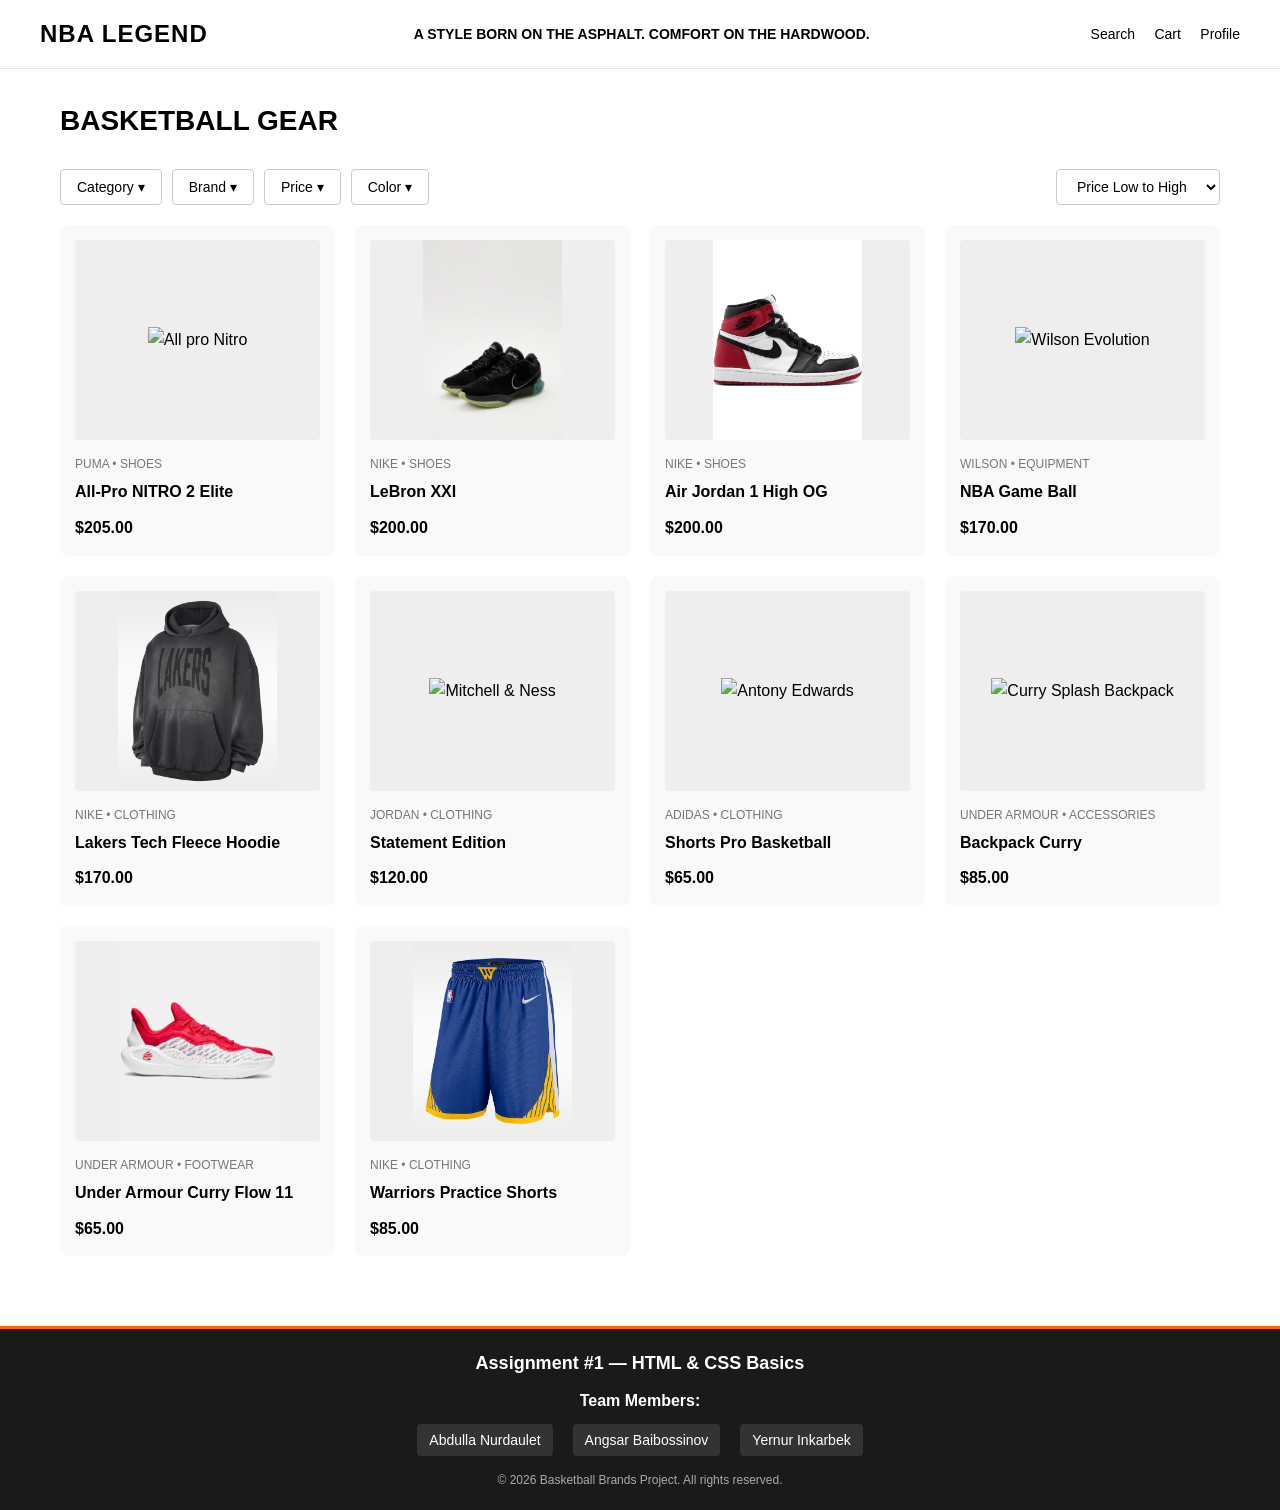
==== BrandPrice.html @ 6a7374a7 "last commit" ====
<!DOCTYPE html>
<html lang="ru">
<head>
    <meta charset="UTF-8">
    <meta name="viewport" content="width=device-width, initial-scale=1.0">
    <title>Brand and Price Information</title>
    <link rel="stylesheet" href="file.css">
</head>
<body>
    <header>
        <div class="logo">NBA Legend</div>
        <nav>
            <a>A style born on the asphalt. Comfort on the hardwood.</a>
        </nav>
        <div class="header-icons">
            <span>Search</span>
            <span>Cart</span>
            <span>Profile</span>
        </div>
    </header>

    <div class="container">
        <h1 class="page-title">Basketball Gear</h1>
        <div class="filters">
            <button class="filter-btn">Category ▾</button>
            <button class="filter-btn">Brand ▾</button>
            <button class="filter-btn">Price ▾</button>
            <button class="filter-btn">Color ▾</button>
            
            <select class="filter-btn sort-box">
                <option>Price Low to High</option>
                <option>Price High to Low</option>
            </select>
        </div>
        <div class="products-grid">
            <div class="product-card">
                <div class="product-image">
                    <img src="imageBrands\Shoes\all pro nitro.png" alt="All pro Nitro">
                </div>
                <div>
                    <div class="product-category">Puma • Shoes</div>
                    <div class="product-title">All-Pro NITRO 2 Elite</div>
                </div>
                <div class="product-price">$205.00</div>
            </div>
            <div class="product-card">
                <div class="product-image">
                    <img src="imageBrands\Shoes\Lebronxxi.png" alt="Nike LeBron XXI">
                </div>
                <div>
                    <div class="product-category">Nike • Shoes</div>
                    <div class="product-title">LeBron XXI</div>
                </div>
                <div class="product-price">$200.00</div>
            </div>
            <div class="product-card">
                <div class="product-image">
                    <img src="imageBrands\Shoes\AirJordan.png" alt="Air Jordan 1 High">
                </div>
                <div>
                    <div class="product-category">Nike • Shoes</div>
                    <div class="product-title">Air Jordan 1 High OG</div>
                </div>
                <div class="product-price">$200.00</div>
            </div>
            <div class="product-card">
                <div class="product-image">
                    <img src="imageBrands\Balls\WilsonEvolution.png" alt="Wilson Evolution">
                </div>
                <div>
                    <div class="product-category">Wilson • Equipment</div>
                    <div class="product-title">NBA Game Ball</div>
                </div>
                <div class="product-price">$170.00</div>
            </div>

            <div class="product-card">
                <div class="product-image">
                    <img src="imageBrands\Clothing\LakersHoodie.png" alt="Lakers Tech Fleece Hoodie">
                </div>
                <div>
                    <div class="product-category">Nike • Clothing</div>
                    <div class="product-title">Lakers Tech Fleece Hoodie</div>
                </div>
                <div class="product-price">$170.00</div>
            </div>
            <div class="product-card">
                <div class="product-image">
                    <img src="imageBrands\Clothing\MitchellNess.png" alt="Mitchell & Ness">
                </div>
                <div>
                    <div class="product-category">Jordan • Clothing</div>
                    <div class="product-title">Statement Edition</div>
                </div>
                <div class="product-price">$120.00</div>
            </div>
            <div class="product-card">
                <div class="product-image">
                    <img src="imageBrands\Clothing\AntonyEdwards.png" alt="Antony Edwards">
                </div>
                <div>
                    <div class="product-category">Adidas • Clothing</div>
                    <div class="product-title">Shorts Pro Basketball</div>
                </div>
                <div class="product-price">$65.00</div>
            </div>
            <div class="product-card">
                <div class="product-image">
                    <img src="imageBrands\Rockets\currySplashBackpack.png" alt="Curry Splash Backpack">
                </div>
                <div>
                    <div class="product-category">Under Armour • Accessories</div>
                    <div class="product-title">Backpack Curry</div>
                </div>
                <div class="product-price">$85.00</div>
            </div>
            <div class="product-card">
                <div class="product-image">
                    <img src="imageBrands\Shoes\Curry11Team.png" alt="Under Armour Curry Flow 11">
                </div>
                <div>
                    <div class="product-category">Under Armour • Footwear</div>
                    <div class="product-title">Under Armour Curry Flow 11</div>
                </div>
                <div class="product-price">$65.00</div>
            </div>
            <div class="product-card">
                <div class="product-image">
                    <img src="imageBrands\Clothing\WarriorsShorts.png" alt="Warriors Practice Shorts">
                </div>
                <div>
                    <div class="product-category">Nike • Clothing</div>
                    <div class="product-title">Warriors Practice Shorts</div>
                </div>
                <div class="product-price">$85.00</div>
            </div>

        </div>
    </div>
    <footer class="site-footer">
        <div class="footer-container">
            <p class="footer-title">Assignment #1 — HTML & CSS Basics</p>
      
            <div class="team-members">
                <p><strong>Team Members:</strong></p>
                <ul>
                    <li>Abdulla Nurdaulet</li>
                    <li>Angsar Baibossinov</li>
                    <li>Yernur Inkarbek</li>
                </ul>
            </div>

            <p class="copyright">&copy; 2026 Basketball Brands Project. All rights reserved.</p>
        </div>
    </footer>
</body>
</body>
</html>
---- file.css ----
* {
    box-sizing: border-box;
    margin: 0;
    padding: 0;
    font-family: Arial, sans-serif;
}
body {
    background-color: #ffffff;
    color: #000000;
    line-height: 1.6;
}
header {
    border-bottom: 1px solid #e5e5e5;
    padding: 15px 40px;
    display: flex;
    justify-content: space-between;
    align-items: center;
}
.logo {
    font-size: 24px;
    font-weight: bold;
    text-transform: uppercase;
    letter-spacing: 1px;
}


nav a {
    margin: 0 15px;
    text-decoration: none;
    color: #000;
    font-size: 14px;
    font-weight: bold;
    text-transform: uppercase;
}

.header-btn {
    background-color: #000;
    color: #fff;
    padding: 10px 18px;
    text-decoration: none;
    font-size: 13px;
    font-weight: bold;
    border-radius: 4px;
    text-transform: uppercase;
}
.header-btn:hover {
    background-color: #333;
}

.header-icons span {
    margin-left: 15px;
    cursor: pointer;
    font-size: 14px;
}

.container {
    max-width: 1200px;
    margin: 0 auto;
    padding: 30px 20px; /*just 20px*/
}

.hero {
    background: #f4f4f4;
    padding: 40px;
    border-radius: 8px;
    text-align: center;
    margin-bottom: 40px;
}
.hero h1 {
    font-size: 32px;
    text-transform: uppercase;
    margin-bottom: 15px;
}
.hero p {
    font-size: 16px;
    color: #555;
    max-width: 800px;
    margin: 0 auto 20px auto;
}

.page-title {
    font-size: 28px;
    font-weight: bold;
    text-transform: uppercase;
    margin-bottom: 25px;
}
.filters {
    display: flex;
    gap: 10px;
    margin-bottom: 20px;
    flex-wrap: wrap;
}
.filter-btn {
    padding: 8px 16px;
    border: 1px solid #ccc;
    background: white;
    cursor: pointer;
    font-size: 14px;
    border-radius: 4px;
}
.filter-btn:hover {
    border-color: #000;
}
.sort-box {
    margin-left: auto;
}
.products-grid {
    display: grid;
    grid-template-columns: repeat(4, 1fr);
    gap: 20px;
    margin-top: 20px;
}
.product-card {
    background: #f9f9f9;
    padding: 15px;
    border-radius: 8px;
    display: flex;
    flex-direction: column;
    justify-content: space-between;
}
.product-image {
    width: 100%;
    height: 200px;
    background-color: #eee;
    display: flex;
    align-items: center;
    justify-content: center;
    margin-bottom: 15px;
    border-radius: 4px;
    overflow: hidden;
}

.product-image img {
    max-width: 100%;
    max-height: 100%;
    object-fit: cover;
}
.product-category {
    font-size: 12px;
    color: #777;
    text-transform: uppercase;
    margin-bottom: 5px;
}
.product-title {
    font-size: 16px;
    font-weight: bold;
    margin-bottom: 10px;
}
.product-price {
    font-size: 16px;
    font-weight: bold;
    color: #000;
}

.team-card {
    border: 1px solid #e5e5e5;
    border-radius: 8px;
    padding: 30px;
    margin-bottom: 40px;
    background-color: #fff;
}
.team-header {
    border-bottom: 2px solid #000;
    padding-bottom: 10px;
    margin-bottom: 20px;
    display: flex;
    justify-content: space-between;
    align-items: flex-end;
}
.team-title {
    font-size: 26px;
    text-transform: uppercase;
}
.team-meta {
    font-size: 14px;
    color: #666;
    font-weight: bold;
}

.team-history {
    margin-bottom: 25px;
    color: #333;
}
.gear-title {
    font-size: 20px;
    text-transform: uppercase;
    margin-bottom: 15px;
    border-left: 4px solid #000;
    padding-left: 10px;
}
.gear-grid {
    display: grid;
    grid-template-columns: repeat(2, 1fr);
    gap: 20px;
}
.gear-item {
    background-color: #f9f9f9;
    border-radius: 6px;
    padding: 20px;
    display: flex;
    gap: 20px;
}

.gear-image {
    width: 160px;
    height: 160px;
    background-color: #eee;
    display: flex;
    align-items: center;
    justify-content: center;
    border-radius: 4px;
    flex-shrink: 0;
    overflow: hidden;
}

.gear-image img {
    max-width: 100%;
    max-height: 100%;
    object-fit: contain;
}

.gear-details h4 {
    font-size: 16px;
    margin-bottom: 8px;
    text-transform: uppercase;
}

.gear-details p {
    font-size: 13px;
    color: #555;
    margin-bottom: 6px;
}

.gear-details span {
    font-weight: bold;
    color: #111;
}

.shop-cta {
    text-align: center;
    padding: 50px 20px;
    background: #111;
    color: #fff;
    border-radius: 8px;
    margin-top: 50px;
}

.shop-cta h2 {
    font-size: 28px;
    margin-bottom: 15px;
    text-transform: uppercase;
}

.shop-cta p {
    font-size: 16px;
    color: #ccc;
    margin-bottom: 25px;
}

.cta-button {
    display: inline-block;
    background-color: #fff;
    color: #000;
    padding: 14px 30px;
    text-decoration: none;
    font-weight: bold;
    text-transform: uppercase;
    border-radius: 4px;
    transition: 0.2s;
}

.cta-button:hover {
    background-color: #ddd;
}

.site-footer {
  background-color: #1a1a1a;
  color: #ffffff;
  padding: 20px 0;
  margin-top: 40px;
  text-align: center;
  font-family: Arial, sans-serif;
  border-top: 3px solid #ff6600;
}

.footer-container {
  max-width: 1200px;
  margin: 0 auto;
  padding: 0 15px;
}

.footer-title {
  font-size: 18px;
  font-weight: bold;
  margin-bottom: 10px;
}

.team-members ul {
  list-style-type: none;
  padding: 0;
  margin: 10px 0;
  display: flex;
  justify-content: center;
  gap: 20px;
}

.team-members li {
  background-color: #333333;
  padding: 5px 12px;
  border-radius: 4px;
  font-size: 14px;
}

.copyright {
  font-size: 12px;
  color: #aaaaaa;
  margin-top: 15px;
}
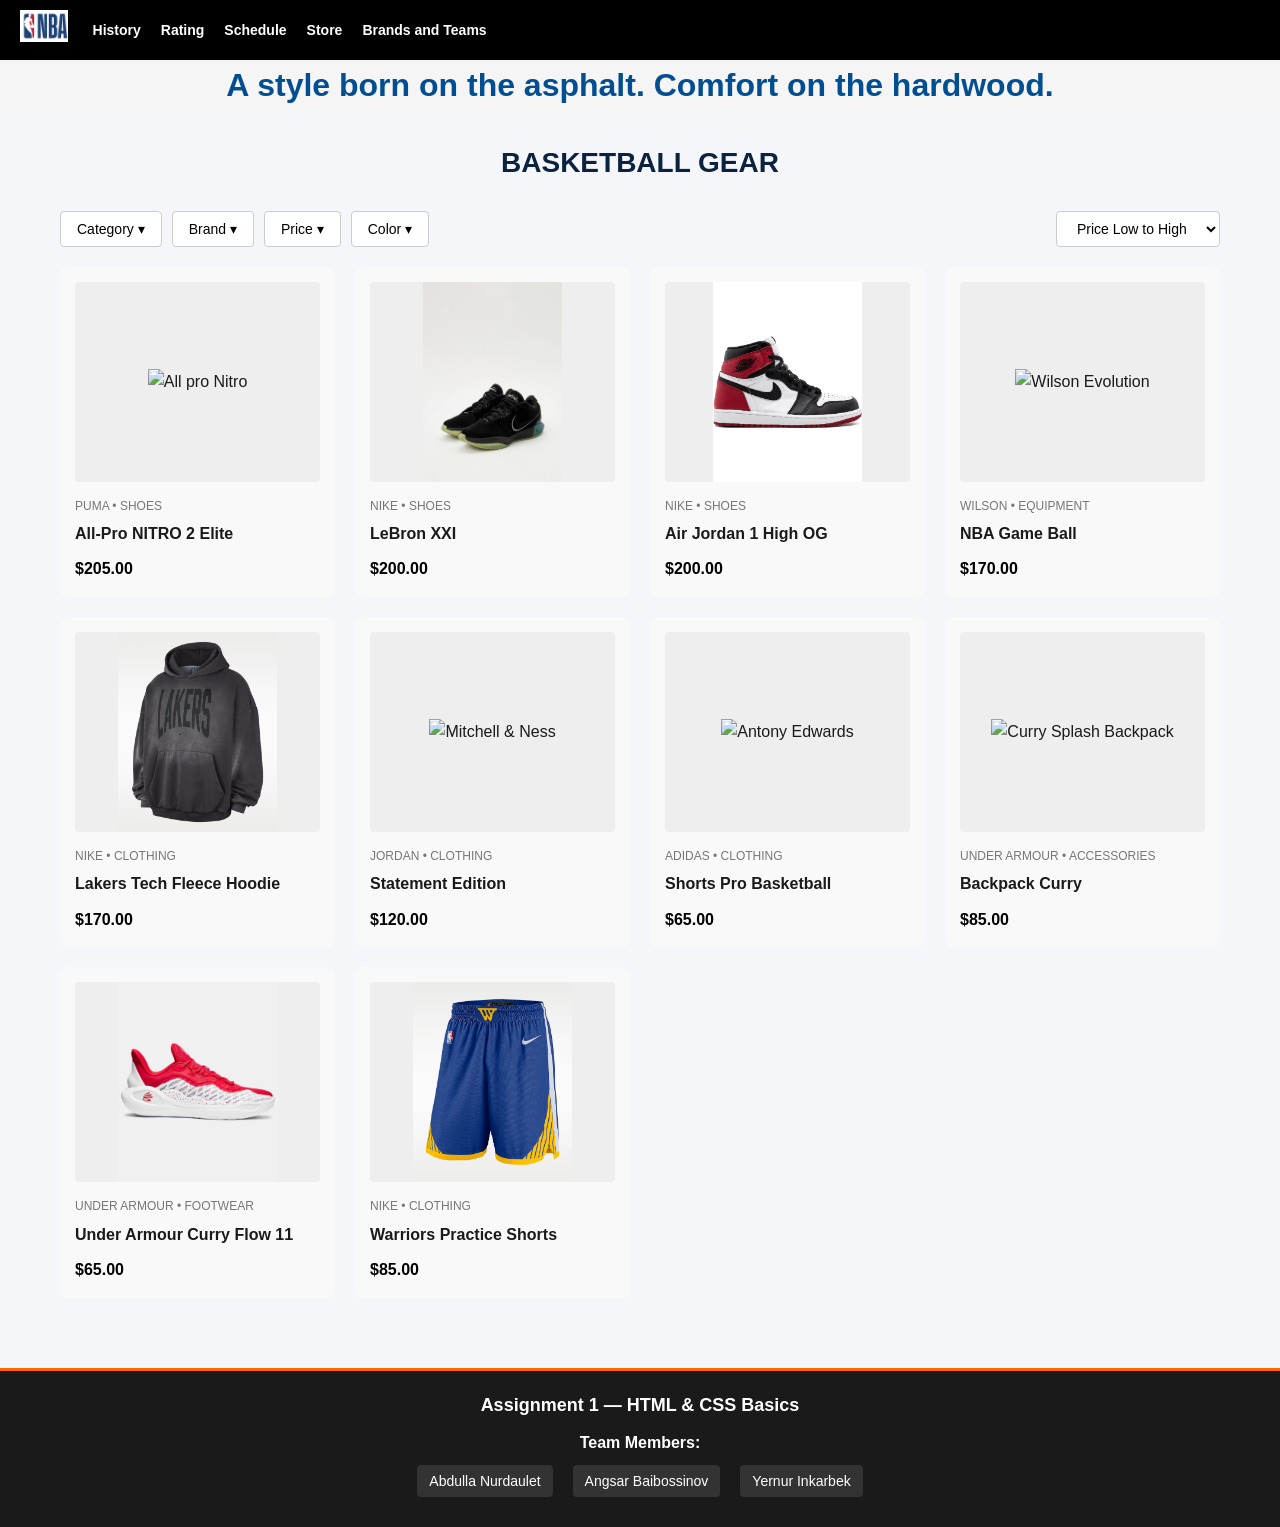
==== commit 3a68eea1: "Update" ====
--- a/BrandPrice.html
+++ b/BrandPrice.html
@@ -4,21 +4,28 @@
     <meta charset="UTF-8">
     <meta name="viewport" content="width=device-width, initial-scale=1.0">
     <title>Brand and Price Information</title>
-    <link rel="stylesheet" href="file.css">
+    <link rel="stylesheet" href="style.css">
 </head>
 <body>
-    <header>
-        <div class="logo">NBA Legend</div>
+    <header class="header">
+        <div class="logo">
+            <a href="index.html">
+                <img src="pictures/logo.png" alt="logo">
+            </a>
+        </div>
         <nav>
-            <a>A style born on the asphalt. Comfort on the hardwood.</a>
+            <ul class="navigationList">
+                <li><a href="History.html">History</a></li>
+                <li><a href="ratings.html">Rating</a></li>
+                <li><a href="schedule.html">Schedule</a></li>
+                <li><a href="BrandPrice.html">Store</a></li>
+                <li><a href="Brands.html">Brands and Teams</a></li>
+            </ul>
+            <a></a>
         </nav>
-        <div class="header-icons">
-            <span>Search</span>
-            <span>Cart</span>
-            <span>Profile</span>
-        </div>
     </header>
 
+    <h1 style ="text-align: center; background-color: rgb(245, 245, 245); color: rgb(2, 78, 144);">A style born on the asphalt. Comfort on the hardwood.</h1>
     <div class="container">
         <h1 class="page-title">Basketball Gear</h1>
         <div class="filters">
@@ -139,7 +146,7 @@
     </div>
     <footer class="site-footer">
         <div class="footer-container">
-            <p class="footer-title">Assignment #1 — HTML & CSS Basics</p>
+            <p class="footer-title">Assignment 1 — HTML & CSS Basics</p>
       
             <div class="team-members">
                 <p><strong>Team Members:</strong></p>
@@ -149,8 +156,6 @@
                     <li>Yernur Inkarbek</li>
                 </ul>
             </div>
-
-            <p class="copyright">&copy; 2026 Basketball Brands Project. All rights reserved.</p>
         </div>
     </footer>
 </body>
--- a/style.css
+++ b/style.css
@@ -0,0 +1,716 @@
+* {
+     margin: 0;
+     padding: 0;
+     box-sizing: border-box; 
+}
+.Basketball-img1 {
+    width: 678px;
+    height: 452px;
+    display: block;
+    object-fit: cover;
+    object-position: right;
+
+}
+.divv{
+    display: flex; 
+    justify-content: flex-start; 
+    padding: 70px;
+    gap: 30px;
+    align-items: flex-start;
+}
+.header{
+    background-color: black;
+    display: flex;
+    align-items: center;
+    padding: 10px 20px;
+    width: 100%;
+}
+.logo {
+    display: flex;
+    align-items: center;
+    margin-right: 25px;
+}
+
+.logo img{
+    height: 32px;
+}
+.navigationList{
+    display: flex;
+    list-style: none;
+    gap: 20px;
+}
+.navigationList a {
+    color: white;
+    text-decoration: none;
+    font-weight: bold;
+    font-size: 14px;
+    transition: opacity 0.2s;
+}
+.navigationList a:hover {
+    opacity: 0.7;
+}
+
+.wrapper{
+    position: relative;
+    display: inline-block;
+    overflow: hidden;
+    border-radius: 8px;
+}
+
+.text{
+    position: absolute;
+    top: 0;
+    left: 0;
+    width: 60%; 
+    height: 100%;
+    background: linear-gradient(to right, rgba(0, 0, 0, 0.95) 50%, transparent 100%);
+    color: white;
+    font-family: Arial, sans-serif;
+    padding: 30px;
+    display: flex;
+    flex-direction: column;
+}
+
+.text h3{
+    font-size: 26px;
+    font-weight: bold;
+    margin-bottom: 10px;
+}
+.text p{
+    font-size: 14px;
+    margin-bottom: 6px;
+}
+.text ul{
+    font-size: 13px;
+    margin-left: 10px;
+}
+.headlines{
+    width: 360px;
+    background-color: white;
+    border-radius: 8px;
+    padding: 20px 24px;
+    box-shadow: 1px 1px 3px 1px rgb(0, 0, 0);
+
+}
+.headlinesLikeHead{
+    display: flex;
+    justify-content: space-between;
+    align-items: center;
+    padding-bottom: 12px;
+    border-bottom: 1px solid;
+}
+.headlinesLikeHead h3{
+    font-size: 22px;
+    font-weight: 900;
+    color: black;
+
+}
+.headlines-list{
+    list-style: none;
+    padding: 0;
+    margin: 0;
+}
+.login{
+    width: 280px;
+    background-color: white;
+    border-radius: 8px;
+    padding: 20px 24px;
+     box-shadow: 1px 1px 3px 1px rgb(0, 0, 0);
+    
+
+}
+.loginHeader{
+    font-size: 22px;
+    font-weight: 900;
+    color: black;
+}
+.inputGroup{
+    margin-bottom: 15px;
+
+}
+.inputGroup label {
+    display: block;
+    font-size: 12px;
+    font-weight: bold;
+    margin-bottom: 5px;
+    color: #333;
+  
+
+}
+.inputGroup input {
+    width: 100%;
+    padding: 9px;
+    border: 1px solid #ccc;
+    border-radius: 4px;
+    font-size: 13px;
+    outline: none;
+}
+footer{
+    background-color: rgb(0, 0, 0);
+    color:aliceblue;
+    padding: 20px;
+    margin-top: 20px;
+}
+.history{
+     width: 900px;
+    height: 600px;
+    display: block;
+    object-fit: cover;
+    object-position: center;
+    margin: left;
+}
+.hh{
+    text-align: center;
+    background-color: black;
+    color: #eb7404;
+}
+
+.historytext {
+    flex: 1;                
+    background-color: white;
+    border-radius: 8px;
+    padding: 25px 30px;
+    box-shadow: 1px 1px 3px 1px rgba(0, 0, 0, 0.3);  
+}
+
+.historytext h2 {
+    font-size: 24px;
+    font-weight: 900;
+    color: #000;
+    margin-bottom: 20px;
+   
+    padding-bottom: 8px;
+}
+
+.historyp {
+    margin-bottom: 18px;
+}
+
+.historyp h3 {
+    font-size: 16px;
+    font-weight: bold;
+    color: #024e90;
+    margin-bottom: 6px;
+}
+
+.historyp p {
+    font-size: 14px;
+     
+    color: #333;
+    margin-bottom: 8px;
+}
+
+
+.historylist {
+    list-style: none;
+    padding: 0;
+}
+
+.historylist li {
+    font-size: 13px;
+    padding: 6px ;
+    border-bottom: 1px solid #eee;
+    color: #444;
+
+}
+
+/*Brand and Store*/
+body {
+    background-color: #ffffff;
+    color: #000000;
+    line-height: 1.6;
+}
+/*
+* {
+    box-sizing: border-box;
+    margin: 0;
+    padding: 0;
+    font-family: Arial, sans-serif;
+}
+header {
+    border-bottom: 1px solid #e5e5e5;
+    padding: 15px 40px;
+    display: flex;
+    justify-content: space-between;
+    align-items: center;
+}
+.logo {
+    display: flex;
+    align-items: center;
+    margin-right: 25px;
+}
+
+nav a {
+    margin: 0 15px;
+    text-decoration: none;
+    color: #000;
+    font-size: 14px;
+    font-weight: bold;
+    text-transform: uppercase;
+}*/
+
+.header-btn {
+    background-color: #000;
+    color: #fff;
+    padding: 10px 18px;
+    text-decoration: none;
+    font-size: 13px;
+    font-weight: bold;
+    border-radius: 4px;
+    text-transform: uppercase;
+}
+.header-btn:hover {
+    background-color: #333;
+}
+
+.header-icons span {
+    margin-left: 15px;
+    cursor: pointer;
+    font-size: 14px;
+}
+
+.container {
+    max-width: 1200px;
+    margin: 0 auto;
+    padding: 30px 20px; /*just 20px*/
+}
+
+.hero {
+    background: #f4f4f4;
+    padding: 40px;
+    border-radius: 8px;
+    text-align: center;
+    margin-bottom: 40px;
+}
+.hero h1 {
+    font-size: 32px;
+    text-transform: uppercase;
+    margin-bottom: 15px;
+}
+.hero p {
+    font-size: 16px;
+    color: #555;
+    max-width: 800px;
+    margin: 0 auto 20px auto;
+}
+
+
+.page-title {
+    font-size: 28px;
+    font-weight: bold;
+    text-transform: uppercase;
+    margin-bottom: 25px;
+}
+.filters {
+    display: flex;
+    gap: 10px;
+    margin-bottom: 20px;
+    flex-wrap: wrap;
+}
+.filter-btn {
+    padding: 8px 16px;
+    border: 1px solid #ccc;
+    background: white;
+    cursor: pointer;
+    font-size: 14px;
+    border-radius: 4px;
+}
+.filter-btn:hover {
+    border-color: #000;
+}
+.sort-box {
+    margin-left: auto;
+}
+.products-grid {
+    display: grid;
+    grid-template-columns: repeat(4, 1fr);
+    gap: 20px;
+    margin-top: 20px;
+}
+.product-card {
+    background: #f9f9f9;
+    padding: 15px;
+    border-radius: 8px;
+    display: flex;
+    flex-direction: column;
+    justify-content: space-between;
+}
+.product-image {
+    width: 100%;
+    height: 200px;
+    background-color: #eee;
+    display: flex;
+    align-items: center;
+    justify-content: center;
+    margin-bottom: 15px;
+    border-radius: 4px;
+    overflow: hidden;
+}
+
+.product-image img {
+    max-width: 100%;
+    max-height: 100%;
+    object-fit: cover;
+}
+.product-category {
+    font-size: 12px;
+    color: #777;
+    text-transform: uppercase;
+    margin-bottom: 5px;
+}
+.product-title {
+    font-size: 16px;
+    font-weight: bold;
+    margin-bottom: 10px;
+}
+.product-price {
+    font-size: 16px;
+    font-weight: bold;
+    color: #000;
+}
+
+.team-card {
+    border: 1px solid #e5e5e5;
+    border-radius: 8px;
+    padding: 30px;
+    margin-bottom: 40px;
+    background-color: #fff;
+}
+.team-header {
+    border-bottom: 2px solid #000;
+    padding-bottom: 10px;
+    margin-bottom: 20px;
+    display: flex;
+    justify-content: space-between;
+    align-items: flex-end;
+}
+.team-title {
+    font-size: 26px;
+    text-transform: uppercase;
+}
+.team-meta {
+    font-size: 14px;
+    color: #666;
+    font-weight: bold;
+}
+
+.team-history {
+    margin-bottom: 25px;
+    color: #333;
+}
+.gear-title {
+    font-size: 20px;
+    text-transform: uppercase;
+    margin-bottom: 15px;
+    border-left: 4px solid #000;
+    padding-left: 10px;
+}
+.gear-grid {
+    display: grid;
+    grid-template-columns: repeat(2, 1fr);
+    gap: 20px;
+}
+.gear-item {
+    background-color: #f9f9f9;
+    border-radius: 6px;
+    padding: 20px;
+    display: flex;
+    gap: 20px;
+}
+
+.gear-image {
+    width: 160px;
+    height: 160px;
+    background-color: #eee;
+    display: flex;
+    align-items: center;
+    justify-content: center;
+    border-radius: 4px;
+    flex-shrink: 0;
+    overflow: hidden;
+}
+
+.gear-image img {
+    max-width: 100%;
+    max-height: 100%;
+    object-fit: contain;
+}
+
+.gear-details h4 {
+    font-size: 16px;
+    margin-bottom: 8px;
+    text-transform: uppercase;
+}
+
+.gear-details p {
+    font-size: 13px;
+    color: #555;
+    margin-bottom: 6px;
+}
+
+.gear-details span {
+    font-weight: bold;
+    color: #111;
+}
+
+.shop-cta {
+    text-align: center;
+    padding: 50px 20px;
+    background: #111;
+    color: #fff;
+    border-radius: 8px;
+    margin-top: 50px;
+}
+
+.shop-cta h2 {
+    font-size: 28px;
+    margin-bottom: 15px;
+    text-transform: uppercase;
+}
+
+.shop-cta p {
+    font-size: 16px;
+    color: #ccc;
+    margin-bottom: 25px;
+}
+
+.cta-button {
+    display: inline-block;
+    background-color: #fff;
+    color: #000;
+    padding: 14px 30px;
+    text-decoration: none;
+    font-weight: bold;
+    text-transform: uppercase;
+    border-radius: 4px;
+    transition: 0.2s;
+}
+
+.cta-button:hover {
+    background-color: #ddd;
+}
+
+.site-footer {
+  background-color: #1a1a1a;
+  color: #ffffff;
+  padding: 20px 0;
+  margin-top: 40px;
+  text-align: center;
+  font-family: Arial, sans-serif;
+  border-top: 3px solid #ff6600;
+}
+
+.footer-container {
+  max-width: 1200px;
+  margin: 0 auto;
+  padding: 0 15px;
+}
+
+.footer-title {
+  font-size: 18px;
+  font-weight: bold;
+  margin-bottom: 10px;
+}
+
+.team-members ul {
+  list-style-type: none;
+  padding: 0;
+  margin: 10px 0;
+  display: flex;
+  justify-content: center;
+  gap: 20px;
+}
+
+.team-members li {
+  background-color: #333333;
+  padding: 5px 12px;
+  border-radius: 4px;
+  font-size: 14px;
+}
+
+.copyright {
+  font-size: 12px;
+  color: #aaaaaa;
+  margin-top: 15px;
+}
+
+
+
+/*Rating Schedule*/
+body { 
+    font-family: 'Segoe UI', Tahoma, Geneva, Verdana, sans-serif; 
+    margin: 0; 
+    padding: 0;
+    box-sizing: border-box;
+    background-color: #f4f6f9; 
+    color: #1a1a1a; 
+}
+h1, h2, h3 { 
+    text-align: center; 
+    color: #0c2340; 
+}
+ul { 
+    list-style: none; 
+    padding: 0; 
+    margin: 0; 
+}
+
+
+#main-header { 
+    background-color: #0c2340; 
+    padding: 15px 0; 
+    text-align: center; 
+    box-shadow: 0 2px 5px rgba(0,0,0,0.2);
+}
+#schedule-table { 
+    width: 100%; 
+    border-collapse: collapse; 
+    margin-top: 15px; 
+}
+#ticket-form {
+    display: block;
+}
+/*.container { 
+    width: 90%; 
+    max-width: 1100px; 
+    margin: 0 auto; 
+    padding: 20px; 
+}*/
+.players-grid { 
+    display: flex; 
+    flex-wrap: wrap; 
+    gap: 20px; 
+    justify-content: center; 
+}
+.player-card { 
+    background: white; 
+    border: 1px solid #ddd; 
+    border-radius: 10px; 
+    width: 300px; 
+    padding: 15px; 
+    box-shadow: 0 4px 6px rgba(0,0,0,0.1); 
+    position: relative; 
+}
+.player-rank { 
+    position: absolute; 
+    top: 10px; 
+    left: 10px; 
+    background: #c9082a; 
+    color: white; 
+    padding: 3px 8px; 
+    border-radius: 12px; 
+    font-weight: bold; 
+}
+.player-img { 
+    width: 120px; 
+    height: 120px; 
+    object-fit: cover; 
+    margin: 10px auto; 
+    display: block; 
+}
+.round-avatar { 
+    border-radius: 50%; 
+    border: 3px solid #17408b; 
+}
+.team-info { 
+    font-size: 0.85rem; 
+    color: #666; 
+    font-weight: bold; 
+    text-align: center; 
+}
+.stats-box, .bio-box { 
+    background: #f8f9fa; 
+    border-radius: 6px; 
+    padding: 10px; 
+    margin-top: 10px; 
+}
+.table-section { 
+    margin-bottom: 40px; 
+    background: white; 
+    padding: 20px; 
+    border-radius: 10px; 
+    box-shadow: 0 4px 6px rgba(0,0,0,0.1); 
+}
+.form-section { 
+    background: white; 
+    padding: 25px; 
+    border-radius: 10px; 
+    box-shadow: 0 4px 6px rgba(0,0,0,0.1); 
+    max-width: 600px; 
+    margin: 0 auto; 
+}
+.form-group { 
+    margin-bottom: 15px; 
+}
+.submit-btn { 
+    background-color: #c9082a; 
+    color: white; 
+    border: none; 
+    padding: 12px 20px; 
+    font-size: 1rem; 
+    font-weight: bold; 
+    border-radius: 5px; 
+    cursor: pointer; 
+    width: 100%; 
+}
+.nav-menu a { 
+    color: white; 
+    text-decoration: none; 
+    padding: 10px 15px; 
+    font-weight: bold; 
+}
+.nav-menu a:hover { 
+    background-color: #c9082a; 
+    border-radius: 4px; 
+}
+.stats-box h3, .bio-box h3 { 
+    margin: 0 0 5px 0; 
+    font-size: 1rem; 
+    color: #0c2340; 
+}
+.stats-box li, .bio-box li { 
+    font-size: 0.85rem; 
+    padding: 3px 0; 
+    border-bottom: 1px dashed #ddd; 
+}
+.stats-box li:last-child, .bio-box li:last-child { 
+    border-bottom: none; 
+}
+#schedule-table th { 
+    background-color: #0c2340; 
+    color: white; 
+    padding: 12px; 
+    text-align: left; 
+}
+#schedule-table td { 
+    padding: 12px; 
+    border-bottom: 1px solid #ddd; 
+}
+#schedule-table tr:hover { 
+    background-color: #f1f1f1; 
+}
+.form-group label { 
+    display: block; 
+    font-weight: bold; 
+    margin-bottom: 5px; 
+    color: #0c2340; 
+}
+.form-group input[type="text"],
+.form-group input[type="email"],
+.form-group select,
+.form-group textarea { 
+    width: 100%; 
+    padding: 10px; 
+    border: 1px solid #ccc; 
+    border-radius: 5px; 
+    box-sizing: border-box; 
+}
+.form-group input[type="color"] { 
+    width: 60px; 
+    height: 35px; 
+    border: none; 
+    cursor: pointer; 
+}
+.submit-btn:hover { 
+    background-color: #a10620; 
+}
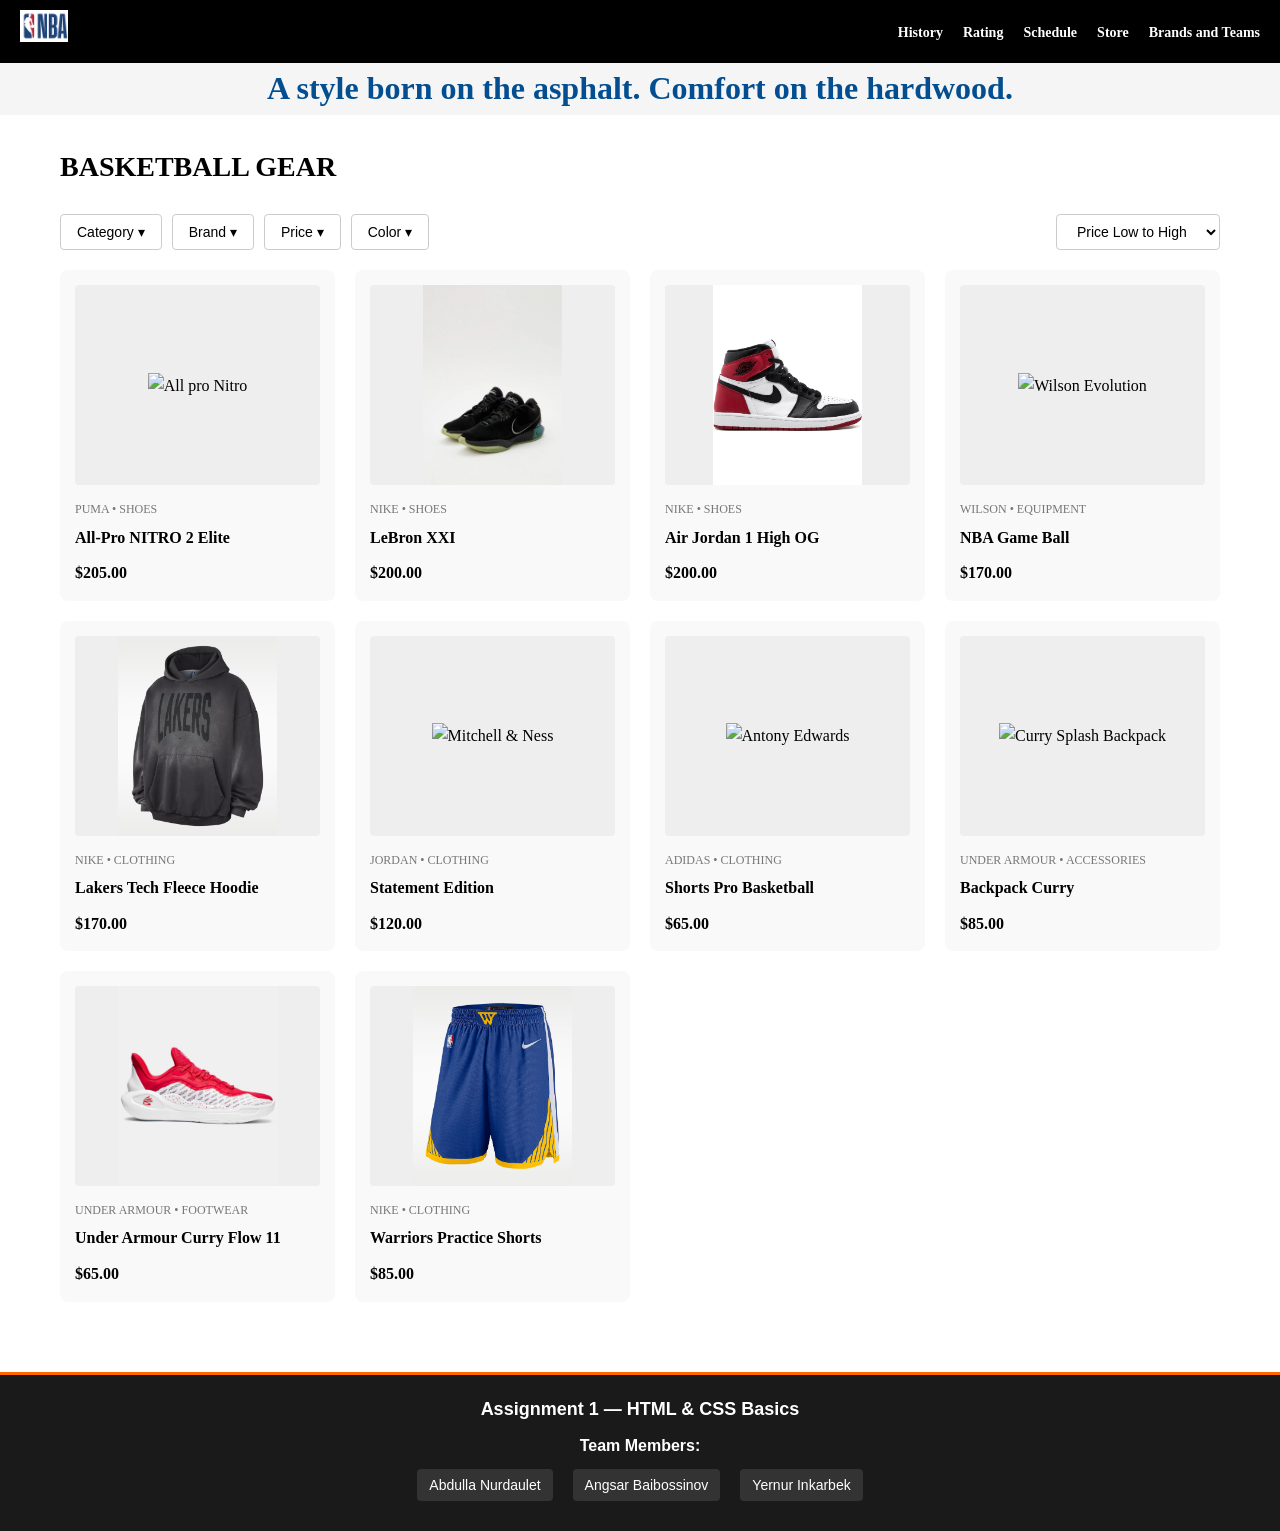
==== commit 603320fc: "commit" ====
--- a/BrandPrice.html
+++ b/BrandPrice.html
@@ -4,17 +4,17 @@
     <meta charset="UTF-8">
     <meta name="viewport" content="width=device-width, initial-scale=1.0">
     <title>Brand and Price Information</title>
-    <link rel="stylesheet" href="style.css">
+    <link rel="stylesheet" href="nigga.css">
 </head>
 <body>
-    <header class="header">
-        <div class="logo">
+    <header class="header_class">
+        <div class="logo_class">
             <a href="index.html">
                 <img src="pictures/logo.png" alt="logo">
             </a>
         </div>
         <nav>
-            <ul class="navigationList">
+            <ul class="navigationList_class">
                 <li><a href="History.html">History</a></li>
                 <li><a href="ratings.html">Rating</a></li>
                 <li><a href="schedule.html">Schedule</a></li>
--- a/nigga.css
+++ b/nigga.css
@@ -0,0 +1,373 @@
+* {
+     margin: 0;
+     padding: 0;
+     box-sizing: border-box; 
+}
+.Basketball-img1 {
+    width: 678px;
+    height: 452px;
+    display: block;
+    object-fit: cover;
+    object-position: right;
+}
+.header_class{
+    background-color: black;
+    display: flex;
+    align-items: center;
+    padding: 10px 20px;
+    width: 100%;
+
+    /*--------*/
+    justify-content: space-between;
+    color: white;
+}
+.logo_class {
+    display: flex;
+    align-items: center;
+    margin-right: 25px;
+    /*--------*/
+    font-size: 24px;
+    font-weight: bold;
+}
+
+.logo_class img{
+    height: 32px;
+}
+.navigationList_class{
+    display: flex;
+    list-style: none;
+    gap: 20px;
+}
+.navigationList_class a {
+    color: white;
+    text-decoration: none;
+    font-weight: bold;
+    font-size: 14px;
+    transition: opacity 0.2s;
+}
+.navigationList_class a:hover {
+    opacity: 0.7;
+}
+
+.h1_style {
+    text-align: center;
+    background-color: rgb(245, 245, 245);
+    color: rgb(2, 78, 144);
+}
+
+/*---------------------------------------------------------------*/
+.cards-container {
+    display: flex;
+    gap: 25px;
+
+    padding: 40px;
+
+    /* Cards appear in one row */
+    align-items: stretch;
+}
+
+.card {
+    flex: 1;
+
+    display: flex;
+    flex-direction: column;
+
+    background-color: white;
+    border: 1px solid #ddd;
+    border-radius: 10px;
+
+    overflow: hidden;
+
+    /* Simple hover effect */
+    transition: transform 0.3s, box-shadow 0.3s;
+}
+
+.card:hover {
+    transform: translateY(-5px);
+
+    box-shadow: 0 5px 15px rgba(0, 0, 0, 0.2);
+}
+
+.card img {
+    width: 100%;
+    height: 180px;
+
+    object-fit: cover;
+}
+
+.card-content {
+    display: flex;
+    flex-direction: column;
+
+    padding: 20px;
+
+    flex: 1;
+}
+
+.card h2 {
+    margin-top: 0;
+}
+
+.card p {
+    line-height: 1.5;
+
+    /* Pushes button to the bottom */
+    flex: 1;
+}
+
+.card button {
+    padding: 10px 15px;
+
+    border: none;
+    border-radius: 5px;
+
+    background-color: #222;
+    color: white;
+
+    cursor: pointer;
+}
+
+.card button:hover {
+    background-color: #444;
+}
+
+
+
+
+body {
+    background-color: #ffffff;
+    color: #000000;
+    line-height: 1.6;
+}
+
+.header-btn {
+    background-color: #000;
+    color: #fff;
+    padding: 10px 18px;
+    text-decoration: none;
+    font-size: 13px;
+    font-weight: bold;
+    border-radius: 4px;
+    text-transform: uppercase;
+}
+.header-btn:hover {
+    background-color: #333;
+}
+
+.header-icons span {
+    margin-left: 15px;
+    cursor: pointer;
+    font-size: 14px;
+}
+
+.container {
+    max-width: 1200px;
+    margin: 0 auto;
+    padding: 30px 20px; /*just 20px*/
+}
+
+/*.hero {
+    background: #f4f4f4;
+    padding: 40px;
+    border-radius: 8px;
+    text-align: center;
+    margin-bottom: 40px;
+}
+.hero h1 {
+    font-size: 32px;
+    text-transform: uppercase;
+    margin-bottom: 15px;
+}
+.hero p {
+    font-size: 16px;
+    color: #555;
+    max-width: 800px;
+    margin: 0 auto 20px auto;
+}*/
+
+
+.page-title {
+    font-size: 28px;
+    font-weight: bold;
+    text-transform: uppercase;
+    margin-bottom: 25px;
+}
+.filters {
+    display: flex;
+    gap: 10px;
+    margin-bottom: 20px;
+    flex-wrap: wrap;
+}
+.filter-btn {
+    padding: 8px 16px;
+    border: 1px solid #ccc;
+    background: white;
+    cursor: pointer;
+    font-size: 14px;
+    border-radius: 4px;
+}
+.filter-btn:hover {
+    border-color: #000;
+}
+.sort-box {
+    margin-left: auto;
+}
+.products-grid {
+    display: grid;
+    grid-template-columns: repeat(4, 1fr);
+    gap: 20px;
+    margin-top: 20px;
+}
+.product-card {
+    background: #f9f9f9;
+    padding: 15px;
+    border-radius: 8px;
+    display: flex;
+    flex-direction: column;
+    justify-content: space-between;
+}
+.product-image {
+    width: 100%;
+    height: 200px;
+    background-color: #eee;
+    display: flex;
+    align-items: center;
+    justify-content: center;
+    margin-bottom: 15px;
+    border-radius: 4px;
+    overflow: hidden;
+}
+
+.product-image img {
+    max-width: 100%;
+    max-height: 100%;
+    object-fit: cover;
+}
+.product-category {
+    font-size: 12px;
+    color: #777;
+    text-transform: uppercase;
+    margin-bottom: 5px;
+}
+.product-title {
+    font-size: 16px;
+    font-weight: bold;
+    margin-bottom: 10px;
+}
+.product-price {
+    font-size: 16px;
+    font-weight: bold;
+    color: #000;
+}
+
+.team-card {
+    border: 1px solid #e5e5e5;
+    border-radius: 8px;
+    padding: 30px;
+    margin-bottom: 40px;
+    background-color: #fff;
+}
+.team-header {
+    border-bottom: 2px solid #000;
+    padding-bottom: 10px;
+    margin-bottom: 20px;
+    display: flex;
+    justify-content: space-between;
+    align-items: flex-end;
+}
+.team-title {
+    font-size: 26px;
+    text-transform: uppercase;
+}
+.team-meta {
+    font-size: 14px;
+    color: #666;
+    font-weight: bold;
+}
+
+.team-history {
+    margin-bottom: 25px;
+    color: #333;
+}
+.gear-title {
+    font-size: 20px;
+    text-transform: uppercase;
+    margin-bottom: 15px;
+    border-left: 4px solid #000;
+    padding-left: 10px;
+}
+
+.shop-cta {
+    text-align: center;
+    padding: 50px 20px;
+    background: #111;
+    color: #fff;
+    border-radius: 8px;
+    margin-top: 50px;
+}
+
+.shop-cta h2 {
+    font-size: 28px;
+    margin-bottom: 15px;
+    text-transform: uppercase;
+}
+
+.shop-cta p {
+    font-size: 16px;
+    color: #ccc;
+    margin-bottom: 25px;
+}
+
+.cta-button {
+    display: inline-block;
+    background-color: #fff;
+    color: #000;
+    padding: 14px 30px;
+    text-decoration: none;
+    font-weight: bold;
+    text-transform: uppercase;
+    border-radius: 4px;
+    transition: 0.2s;
+}
+
+.cta-button:hover {
+    background-color: #ddd;
+}
+
+.site-footer {
+  background-color: #1a1a1a;
+  color: #ffffff;
+  padding: 20px 0;
+  margin-top: 40px;
+  text-align: center;
+  font-family: Arial, sans-serif;
+  border-top: 3px solid #ff6600;
+}
+
+.footer-container {
+  max-width: 1200px;
+  margin: 0 auto;
+  padding: 0 15px;
+}
+
+.footer-title {
+  font-size: 18px;
+  font-weight: bold;
+  margin-bottom: 10px;
+}
+
+.team-members ul {
+  list-style-type: none;
+  padding: 0;
+  margin: 10px 0;
+  display: flex;
+  justify-content: center;
+  gap: 20px;
+}
+
+.team-members li {
+  background-color: #333333;
+  padding: 5px 12px;
+  border-radius: 4px;
+  font-size: 14px;
+}
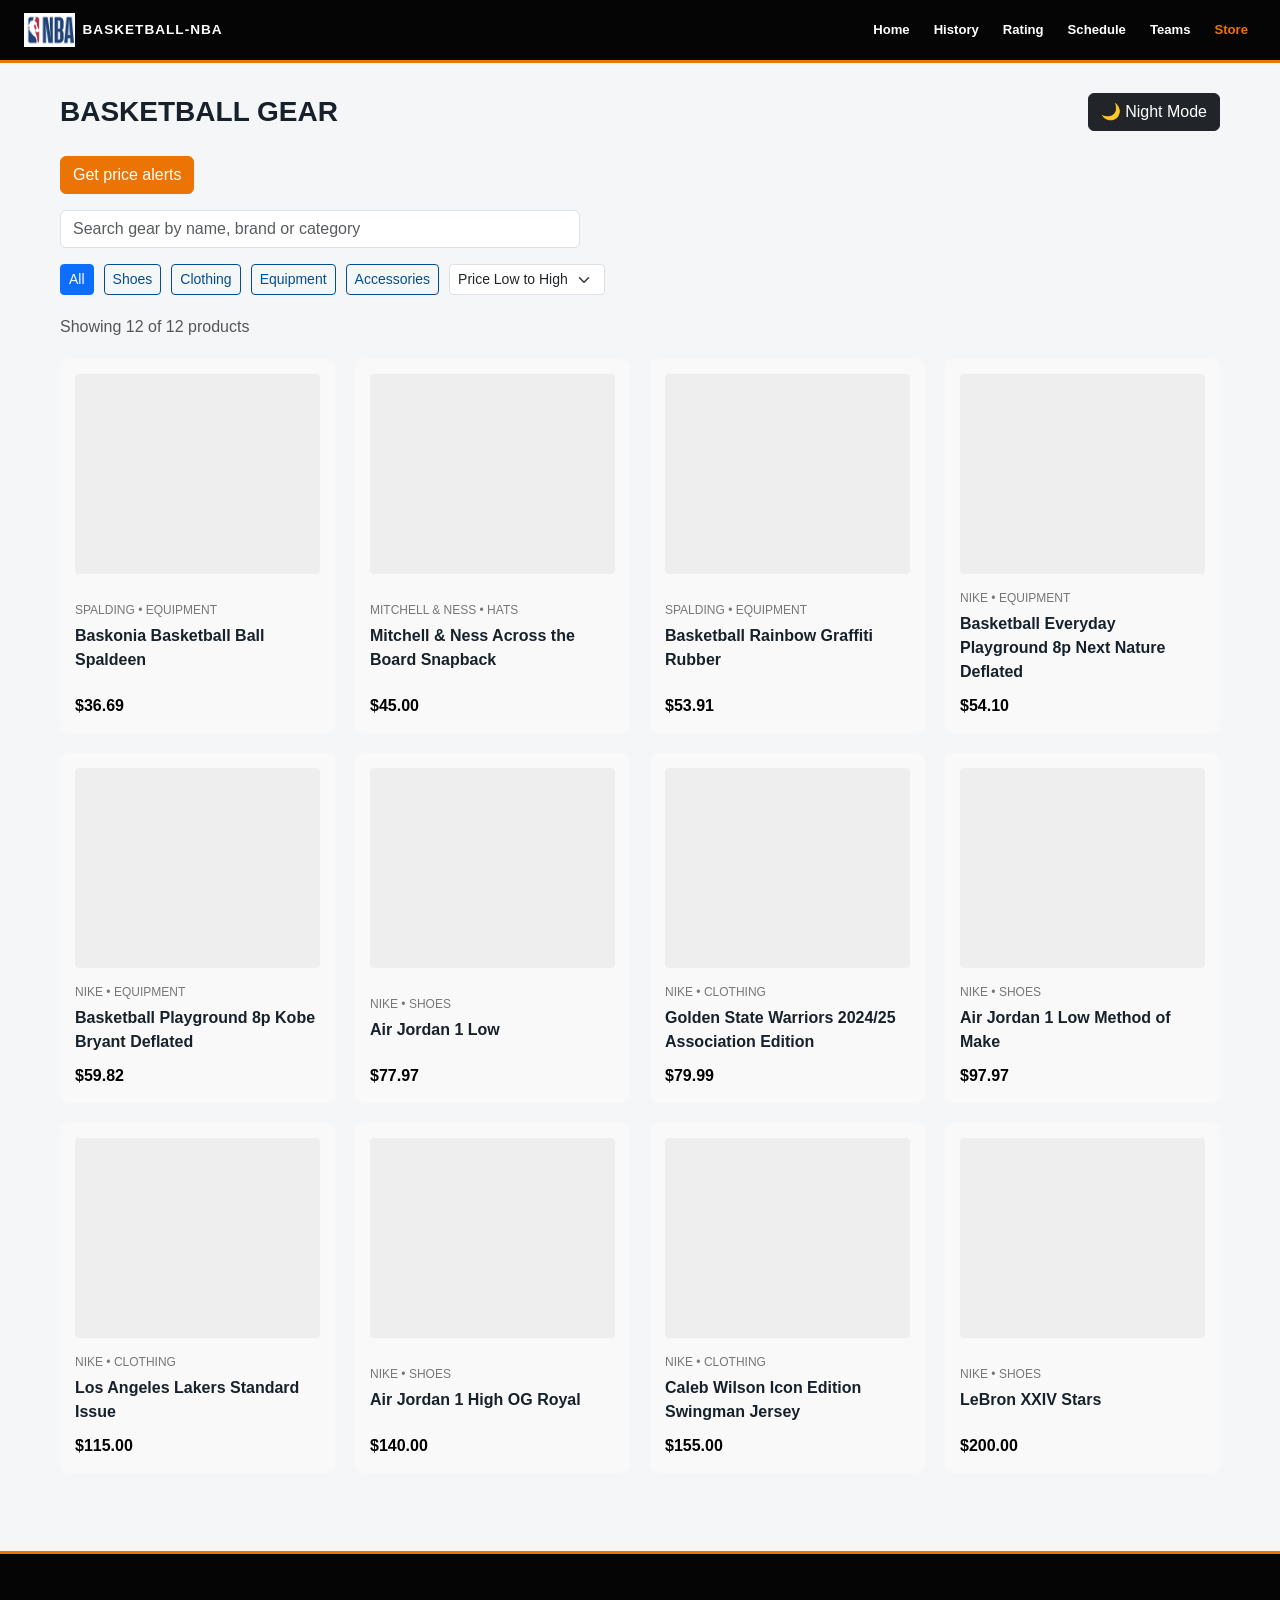
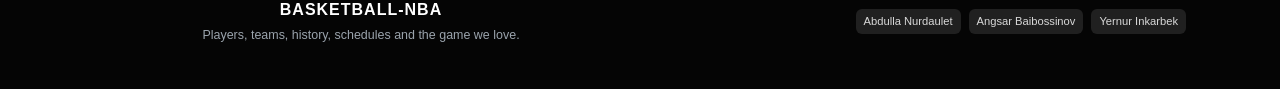
==== commit 0551521e: "final project commit" ====
--- a/BrandPrice.html
+++ b/BrandPrice.html
@@ -1,163 +1,158 @@
 <!DOCTYPE html>
-<html lang="ru">
+<html lang="en">
 <head>
     <meta charset="UTF-8">
     <meta name="viewport" content="width=device-width, initial-scale=1.0">
-    <title>Brand and Price Information</title>
-    <link rel="stylesheet" href="nigga.css">
+    <title>Store | Basketball-NBA</title>
+    <link rel="stylesheet" href="css/style.css">
+    <link href="https://cdn.jsdelivr.net/npm/bootstrap@5.3.3/dist/css/bootstrap.min.css" rel="stylesheet">
+    <link rel="stylesheet" href="themeNur/site-theme.css">
+    <script src="https://code.jquery.com/jquery-4.0.0.min.js"></script>
+    <script src="script.js"></script>
+
 </head>
 <body>
-    <header class="header_class">
-        <div class="logo_class">
-            <a href="index.html">
-                <img src="pictures/logo.png" alt="logo">
-            </a>
+
+<nav class="navbar navbar-expand-lg navbar-dark site-navbar">
+    <div class="container-fluid px-3 px-sm-2 px-lg-4">
+        <a class="navbar-brand d-flex align-items-center gap-2" href="index.html">
+            <img src="pictures/logo.png" alt="Basketball-NBA logo" height="34">
+            <span>BASKETBALL-NBA</span>
+        </a>
+        <button class="navbar-toggler" type="button" data-bs-toggle="collapse" data-bs-target="#siteNavigation" aria-controls="siteNavigation" aria-expanded="false" aria-label="Toggle navigation">
+            <span class="navbar-toggler-icon"></span>
+        </button>
+        <div class="collapse navbar-collapse" id="siteNavigation">
+            <ul class="navbar-nav ms-auto align-items-lg-center gap-lg-2">
+                <li class="nav-item"><a class="nav-link" href="index.html">Home</a></li>
+                <li class="nav-item"><a class="nav-link" href="History.html">History</a></li>
+                <li class="nav-item"><a class="nav-link" href="ratings.html">Rating</a></li>
+                <li class="nav-item"><a class="nav-link" href="schedule.html">Schedule</a></li>
+                <li class="nav-item"><a class="nav-link" href="Brands.html">Teams</a></li>
+                <li class="nav-item"><a class="nav-link active" href="BrandPrice.html">Store</a></li>
+            </ul>
         </div>
-        <nav>
-            <ul class="navigationList_class">
-                <li><a href="History.html">History</a></li>
-                <li><a href="ratings.html">Rating</a></li>
-                <li><a href="schedule.html">Schedule</a></li>
-                <li><a href="BrandPrice.html">Store</a></li>
-                <li><a href="Brands.html">Brands and Teams</a></li>
-            </ul>
-            <a></a>
-        </nav>
-    </header>
+    </div>
+</nav>
 
-    <h1 style ="text-align: center; background-color: rgb(245, 245, 245); color: rgb(2, 78, 144);">A style born on the asphalt. Comfort on the hardwood.</h1>
-    <div class="container">
+<div class="legacy-container">
+    <div class="page-top-bar">
         <h1 class="page-title">Basketball Gear</h1>
-        <div class="filters">
-            <button class="filter-btn">Category ▾</button>
-            <button class="filter-btn">Brand ▾</button>
-            <button class="filter-btn">Price ▾</button>
-            <button class="filter-btn">Color ▾</button>
-            
-            <select class="filter-btn sort-box">
-                <option>Price Low to High</option>
-                <option>Price High to Low</option>
-            </select>
-        </div>
-        <div class="products-grid">
-            <div class="product-card">
-                <div class="product-image">
-                    <img src="imageBrands\Shoes\all pro nitro.png" alt="All pro Nitro">
-                </div>
-                <div>
-                    <div class="product-category">Puma • Shoes</div>
-                    <div class="product-title">All-Pro NITRO 2 Elite</div>
-                </div>
-                <div class="product-price">$205.00</div>
-            </div>
-            <div class="product-card">
-                <div class="product-image">
-                    <img src="imageBrands\Shoes\Lebronxxi.png" alt="Nike LeBron XXI">
-                </div>
-                <div>
-                    <div class="product-category">Nike • Shoes</div>
-                    <div class="product-title">LeBron XXI</div>
-                </div>
-                <div class="product-price">$200.00</div>
-            </div>
-            <div class="product-card">
-                <div class="product-image">
-                    <img src="imageBrands\Shoes\AirJordan.png" alt="Air Jordan 1 High">
-                </div>
-                <div>
-                    <div class="product-category">Nike • Shoes</div>
-                    <div class="product-title">Air Jordan 1 High OG</div>
-                </div>
-                <div class="product-price">$200.00</div>
-            </div>
-            <div class="product-card">
-                <div class="product-image">
-                    <img src="imageBrands\Balls\WilsonEvolution.png" alt="Wilson Evolution">
-                </div>
-                <div>
-                    <div class="product-category">Wilson • Equipment</div>
-                    <div class="product-title">NBA Game Ball</div>
-                </div>
-                <div class="product-price">$170.00</div>
+        <button id="themeToggle" class="btn btn-dark theme-toggle" type="button" aria-pressed="false">🌙 Night Mode</button>
+    </div>
+
+    <button type="button" id="openAlertPopup" class="btn btn-primary mb-3">Get price alerts</button>
+    <div class="store-search" id="storeSearchWrap">
+        <label for="storeSearch" class="visually-hidden">Search products</label>
+        <input type="search" id="storeSearch" class="form-control" placeholder="Search gear by name, brand or category" autocomplete="off" role="combobox" aria-expanded="false" aria-controls="suggestList">
+        <ul class="suggest-list" id="suggestList" role="listbox"></ul>
+    </div>
+
+    <div class="filters" id="categoryFilters">
+        <button type="button" class="btn btn-outline-primary btn-sm filter-button active" data-category="all">All</button>
+        <button type="button" class="btn btn-outline-primary btn-sm filter-button" data-category="shoes">Shoes</button>
+        <button type="button" class="btn btn-outline-primary btn-sm filter-button" data-category="clothing">Clothing</button>
+        <button type="button" class="btn btn-outline-primary btn-sm filter-button" data-category="equipment">Equipment</button>
+        <button type="button" class="btn btn-outline-primary btn-sm filter-button" data-category="accessories">Accessories</button>
+        <select class="form-select form-select-sm w-auto" id="sortSelect">
+            <option value="low">Price Low to High</option>
+            <option value="high">Price High to Low</option>
+        </select>
+    </div>
+    <p class="product-count" id="productCount"></p>
+    <p class="no-results" id="noResults">No products match your search.</p>
+    <div class="products-grid" id="productsGrid"></div>
+</div>
+
+<div class="alert-popup" id="alertPopup">
+    <div class="alert-popup-box">
+        <button type="button" class="alert-popup-close" id="closeAlertPopup" aria-label="Close">&times;</button>
+        <h3>Get price alerts</h3>
+        <p>Enter your email and we will tell you about discounts on shoes, jerseys and basketballs.</p>
+        <form id="alertForm" novalidate>
+            <label class="form-label" for="alertEmail">Email</label>
+            <input class="form-control" type="text" inputmode="email" id="alertEmail" placeholder="name@example.com">
+            <div class="invalid-feedback"></div>
+            <button type="submit" class="btn btn-primary w-100 mt-3" id="subscribeBtn">Subscribe</button>
+        </form>
+    </div>
+</div>
+
+<!-- Product quick view modal -->
+<div id="productModal" class="product-modal-overlay" style="display: none;">
+    <div class="product-modal-content">
+        <button type="button" class="close-modal" aria-label="Close">×</button>
+
+        <div class="modal-grid">
+            <!-- Левая часть: картинка -->
+            <div class="modal-gallery">
+                <img id="modalMainImg" src="" alt="Product" class="main-preview-img">
             </div>
 
-            <div class="product-card">
-                <div class="product-image">
-                    <img src="imageBrands\Clothing\LakersHoodie.png" alt="Lakers Tech Fleece Hoodie">
+            <!-- Правая часть: информация -->
+            <div class="modal-info">
+                <div id="modalBrand" class="modal-brand"></div>
+                <h2 id="modalTitle" class="modal-title"></h2>
+                <div id="modalPrice" class="modal-price"></div>
+
+                <!-- Краткое описание -->
+                <p id="modalDesc" class="modal-desc"></p>
+
+                <!-- Секция Description -->
+                <div class="modal-section">
+                    <div class="modal-section-header">
+                        <h3>Description</h3>
+                        <span class="accordion-icon">—</span>
+                    </div>
+                    <div class="modal-accordion-content">
+                        <ul id="modalFeatures" class="modal-features"></ul>
+                    </div>
                 </div>
-                <div>
-                    <div class="product-category">Nike • Clothing</div>
-                    <div class="product-title">Lakers Tech Fleece Hoodie</div>
+
+                <!-- Секция Additional information -->
+                <div class="modal-section">
+                    <div class="modal-section-header">
+                        <h3>Additional information</h3>
+                        <span class="accordion-icon">—</span>
+                    </div>
+                    <div class="modal-accordion-content">
+                        <table class="modal-info-table">
+                            <tbody id="modalInfoTable"></tbody>
+                        </table>
+                    </div>
                 </div>
-                <div class="product-price">$170.00</div>
+
+                <!-- Кнопка покупки -->
+                <a id="modalBuyBtn" href="#" target="_blank" rel="noopener noreferrer" class="modal-buy-btn">
+                    Buy now
+                </a>
             </div>
-            <div class="product-card">
-                <div class="product-image">
-                    <img src="imageBrands\Clothing\MitchellNess.png" alt="Mitchell & Ness">
-                </div>
-                <div>
-                    <div class="product-category">Jordan • Clothing</div>
-                    <div class="product-title">Statement Edition</div>
-                </div>
-                <div class="product-price">$120.00</div>
-            </div>
-            <div class="product-card">
-                <div class="product-image">
-                    <img src="imageBrands\Clothing\AntonyEdwards.png" alt="Antony Edwards">
-                </div>
-                <div>
-                    <div class="product-category">Adidas • Clothing</div>
-                    <div class="product-title">Shorts Pro Basketball</div>
-                </div>
-                <div class="product-price">$65.00</div>
-            </div>
-            <div class="product-card">
-                <div class="product-image">
-                    <img src="imageBrands\Rockets\currySplashBackpack.png" alt="Curry Splash Backpack">
-                </div>
-                <div>
-                    <div class="product-category">Under Armour • Accessories</div>
-                    <div class="product-title">Backpack Curry</div>
-                </div>
-                <div class="product-price">$85.00</div>
-            </div>
-            <div class="product-card">
-                <div class="product-image">
-                    <img src="imageBrands\Shoes\Curry11Team.png" alt="Under Armour Curry Flow 11">
-                </div>
-                <div>
-                    <div class="product-category">Under Armour • Footwear</div>
-                    <div class="product-title">Under Armour Curry Flow 11</div>
-                </div>
-                <div class="product-price">$65.00</div>
-            </div>
-            <div class="product-card">
-                <div class="product-image">
-                    <img src="imageBrands\Clothing\WarriorsShorts.png" alt="Warriors Practice Shorts">
-                </div>
-                <div>
-                    <div class="product-category">Nike • Clothing</div>
-                    <div class="product-title">Warriors Practice Shorts</div>
-                </div>
-                <div class="product-price">$85.00</div>
-            </div>
-
         </div>
     </div>
-    <footer class="site-footer">
-        <div class="footer-container">
-            <p class="footer-title">Assignment 1 — HTML & CSS Basics</p>
-      
-            <div class="team-members">
-                <p><strong>Team Members:</strong></p>
-                <ul>
-                    <li>Abdulla Nurdaulet</li>
-                    <li>Angsar Baibossinov</li>
-                    <li>Yernur Inkarbek</li>
-                </ul>
+</div>
+
+<footer class="site-footer mt-lg-5">
+    <div class="container py-4 px-sm-2 px-lg-4">
+        <div class="row gy-3 align-items-center">
+            <div class="col-lg-6">
+                <p class="footer-title mb-1">BASKETBALL-NBA</p>
+                <p class="footer-note mb-0">Players, teams, history, schedules and the game we love.</p>
+            </div>
+            <div class="col-lg-6">
+                <div class="d-flex flex-wrap justify-content-lg-end gap-2">
+                    <span class="member rounded px-2 py-1">Abdulla Nurdaulet</span>
+                    <span class="member rounded px-2 py-1">Angsar Baibossinov</span>
+                    <span class="member rounded px-2 py-1">Yernur Inkarbek</span>
+                </div>
             </div>
         </div>
-    </footer>
-</body>
+    </div>
+</footer>
+<script src="https://cdn.jsdelivr.net/npm/bootstrap@5.3.3/dist/js/bootstrap.bundle.min.js"></script>
+<script src="js/store-popup.js"></script>
+<script src="js/store-products.js"></script>
+
+<script src="js/store-modal.js"></script>
+
 </body>
 </html>
--- a/css/style.css
+++ b/css/style.css
@@ -0,0 +1,475 @@
+* {
+    margin: 0;
+    padding: 0;
+    box-sizing: border-box;
+}
+
+.cards-container {
+    display: flex;
+    gap: 25px;
+
+    padding: 40px;
+
+    align-items: stretch;
+}
+
+.card {
+    flex: 1;
+
+    display: flex;
+    flex-direction: column;
+
+    background-color: white;
+    border: 1px solid #ddd;
+    border-radius: 10px;
+
+    overflow: hidden;
+
+    transition: transform 0.3s, box-shadow 0.3s;
+}
+
+.card:hover {
+    transform: translateY(-5px);
+
+    box-shadow: 0 5px 15px rgba(0, 0, 0, 0.2);
+}
+
+.card img {
+    width: 100%;
+    height: 180px;
+
+    object-fit: cover;
+}
+
+.card-content {
+    display: flex;
+    flex-direction: column;
+
+    padding: 20px;
+
+    flex: 1;
+}
+
+.card h2 {
+    margin-top: 0;
+}
+
+.card p {
+    line-height: 1.5;
+
+    flex: 1;
+}
+
+.card button {
+    padding: 10px 15px;
+
+    border: none;
+    border-radius: 5px;
+
+    background-color: #222;
+    color: white;
+
+    cursor: pointer;
+}
+
+.card button:hover {
+    background-color: #444;
+}
+
+body {
+    background-color: #ffffff;
+    color: #000000;
+    line-height: 1.6;
+}
+
+.legacy-container {
+    max-width: 1200px;
+    margin: 0 auto;
+    padding: 30px 20px;
+}
+
+.page-title {
+    font-size: 28px;
+    font-weight: bold;
+    text-transform: uppercase;
+    margin-bottom: 25px;
+}
+.filters {
+    display: flex;
+    gap: 10px;
+    margin-bottom: 20px;
+    flex-wrap: wrap;
+}
+.products-grid {
+    display: grid;
+    grid-template-columns: repeat(4, 1fr);
+    gap: 20px;
+    margin-top: 20px;
+}
+.product-card {
+    background: #f9f9f9;
+    padding: 15px;
+    border-radius: 8px;
+    display: flex;
+    flex-direction: column;
+    justify-content: space-between;
+}
+.product-image {
+    width: 100%;
+    height: 200px;
+    background-color: #eee;
+    display: flex;
+    align-items: center;
+    justify-content: center;
+    margin-bottom: 15px;
+    border-radius: 4px;
+    overflow: hidden;
+}
+
+.product-image img {
+    max-width: 100%;
+    max-height: 100%;
+    object-fit: cover;
+}
+.product-category {
+    font-size: 12px;
+    color: #777;
+    text-transform: uppercase;
+    margin-bottom: 5px;
+}
+.product-title {
+    font-size: 16px;
+    font-weight: bold;
+    margin-bottom: 10px;
+}
+.product-price {
+    font-size: 16px;
+    font-weight: bold;
+    color: #000;
+}
+
+.team-card {
+    border: 1px solid #e5e5e5;
+    border-radius: 8px;
+    padding: 30px;
+    margin-bottom: 40px;
+    background-color: #fff;
+}
+.team-header {
+    border-bottom: 2px solid #000;
+    padding-bottom: 10px;
+    margin-bottom: 20px;
+    display: flex;
+    justify-content: space-between;
+    align-items: flex-end;
+}
+.team-title {
+    font-size: 26px;
+    text-transform: uppercase;
+}
+.team-meta {
+    font-size: 14px;
+    color: #666;
+    font-weight: bold;
+}
+
+.team-history {
+    margin-bottom: 25px;
+    color: #333;
+}
+.gear-title {
+    font-size: 20px;
+    text-transform: uppercase;
+    margin-bottom: 15px;
+    border-left: 4px solid #000;
+    padding-left: 10px;
+}
+
+.shop-cta {
+    text-align: center;
+    padding: 50px 20px;
+    background: #111;
+    color: #fff;
+    border-radius: 8px;
+    margin-top: 50px;
+}
+
+.shop-cta h2 {
+    font-size: 28px;
+    margin-bottom: 15px;
+    text-transform: uppercase;
+}
+
+.shop-cta p {
+    font-size: 16px;
+    color: #ccc;
+    margin-bottom: 25px;
+}
+
+.site-footer {
+    background-color: #1a1a1a;
+    color: #ffffff;
+    padding: 20px 0;
+    margin-top: 40px;
+    text-align: center;
+    font-family: Arial, sans-serif;
+    border-top: 3px solid #ff6600;
+}
+
+.footer-title {
+    font-size: 18px;
+    font-weight: bold;
+    margin-bottom: 10px;
+}
+
+@media (max-width: 900px) {
+    .cards-container {
+        flex-wrap: wrap;
+    }
+
+    .cards-container .card {
+        flex: 0 1 calc(50% - 13px);
+        min-width: 0;
+    }
+
+    .team-title {
+        font-size: 22px;
+    }
+}
+
+@media (max-width: 600px) {
+    .cards-container {
+        padding: 20px 0;
+    }
+
+    .cards-container .card {
+        flex: 1 1 100%;
+    }
+
+    .team-card {
+        padding: 20px;
+    }
+
+    .team-header {
+        flex-direction: column;
+        align-items: flex-start;
+        gap: 8px;
+    }
+
+    .team-title {
+        font-size: 20px;
+    }
+
+    .team-meta {
+        font-size: 12px;
+    }
+}
+
+.gear-faq {
+    max-width: 900px;
+    margin: 40px auto;
+    padding: 0 20px;
+}
+
+.gear-faq h2 {
+    margin-bottom: 6px;
+}
+
+.gear-faq-note {
+    color: #666;
+    margin-bottom: 20px;
+}
+
+.gear-faq-item {
+    border: 1px solid #ddd;
+    border-radius: 8px;
+    margin-bottom: 10px;
+    overflow: hidden;
+    background-color: #fff;
+}
+
+.gear-faq-question {
+    width: 100%;
+    display: flex;
+    justify-content: space-between;
+    align-items: center;
+    gap: 16px;
+    padding: 16px 20px;
+    border: none;
+    background-color: #fff;
+    color: #071522;
+    font-size: 16px;
+    font-weight: bold;
+    text-align: left;
+    cursor: pointer;
+}
+
+.gear-faq-question:hover {
+    background-color: #f4f6f8;
+}
+
+.gear-faq-question::after {
+    content: "+";
+    font-size: 24px;
+    line-height: 1;
+    color: #eb7404;
+}
+
+.gear-faq-item.open .gear-faq-question::after {
+    content: "\2212";
+}
+
+.gear-faq-answer {
+    max-height: 0;
+    overflow: hidden;
+    transition: max-height 0.4s ease;
+}
+
+.gear-faq-answer p {
+    margin: 0;
+    padding: 0 20px 16px;
+}
+
+.alert-popup {
+    display: none;
+    position: fixed;
+    top: 0;
+    left: 0;
+    width: 100%;
+    height: 100%;
+    background-color: rgba(0, 0, 0, 0.65);
+    align-items: center;
+    justify-content: center;
+    padding: 16px;
+    z-index: 2000;
+}
+
+.alert-popup.open {
+    display: flex;
+}
+
+.alert-popup-box {
+    position: relative;
+    width: 100%;
+    max-width: 420px;
+    background-color: #fff;
+    border-top: 4px solid #eb7404;
+    border-radius: 8px;
+    padding: 24px;
+}
+
+.alert-popup-box h3 {
+    margin-bottom: 8px;
+}
+
+.alert-popup-box p {
+    margin-bottom: 16px;
+}
+
+.alert-popup-close {
+    position: absolute;
+    top: 6px;
+    right: 12px;
+    border: none;
+    background: none;
+    font-size: 28px;
+    line-height: 1;
+    cursor: pointer;
+}
+
+.team-rating {
+    display: flex;
+    align-items: center;
+    flex-wrap: wrap;
+    gap: 6px;
+    margin: 16px 0;
+}
+
+.rating-label {
+    font-weight: bold;
+    margin-right: 6px;
+}
+
+.star {
+    padding: 0;
+    border: none;
+    background: none;
+    font-size: 28px;
+    line-height: 1;
+    color: #cccccc;
+    cursor: pointer;
+    transition: transform 0.2s ease, color 0.2s ease;
+}
+
+.star:hover {
+    transform: scale(1.2);
+}
+
+.rating-text {
+    margin-left: 8px;
+    color: #555;
+}
+
+.extra-info {
+    display: none;
+    margin: 10px 0;
+    padding: 10px 12px;
+    background-color: #f4f6f8;
+    border-left: 3px solid #eb7404;
+    animation: fadeSlide 0.4s ease;
+}
+
+@keyframes fadeSlide {
+    from {
+        opacity: 0;
+        transform: translateY(-6px);
+    }
+    to {
+        opacity: 1;
+        transform: translateY(0);
+    }
+}
+
+.product-count {
+    margin: 0 0 12px;
+    color: #555;
+}
+
+.card-appear {
+    animation: cardAppear 0.4s ease both;
+}
+
+@keyframes cardAppear {
+    from {
+        opacity: 0;
+        transform: scale(0.92);
+    }
+    to {
+        opacity: 1;
+        transform: scale(1);
+    }
+}
+
+/* Store grid: fewer columns on smaller screens so cards never overflow */
+.product-card {
+    min-width: 0;
+}
+
+@media (max-width: 1100px) {
+    .products-grid {
+        grid-template-columns: repeat(3, 1fr);
+    }
+}
+
+@media (max-width: 768px) {
+    .products-grid {
+        grid-template-columns: repeat(2, 1fr);
+        gap: 14px;
+    }
+}
+
+@media (max-width: 480px) {
+    .products-grid {
+        grid-template-columns: 1fr;
+    }
+}
--- a/themeNur/site-theme.css
+++ b/themeNur/site-theme.css
@@ -0,0 +1,273 @@
+
+:root { --nba-navy:#071522; --nba-blue:#024e90; --nba-orange:#eb7404; --nba-light:#f4f6f8; }
+body { font-family: Arial, Helvetica, sans-serif; background:var(--nba-light); color:#17212b; }
+.site-navbar { background:#050505; border-bottom:3px solid var(--nba-orange); }
+.site-navbar .navbar-brand span { letter-spacing:1px; font-weight:900; font-size:.85rem; }
+.site-navbar .nav-link { color:#fff !important; font-size:.82rem; font-weight:700; }
+.site-navbar .nav-link:hover,.site-navbar .nav-link.active { color:var(--nba-orange) !important; }
+.site-navbar .navbar-toggler { border-color:rgba(255,255,255,.35); }
+.site-navbar .navbar-toggler-icon { filter:invert(1); }
+.site-footer { background:#050505; color:#fff; border-top:3px solid var(--nba-orange); }
+.site-footer .footer-title { font-size:1rem; font-weight:900; letter-spacing:1px; }
+.site-footer .footer-note { color:#9ba4ad; font-size:.78rem; }
+.site-footer .member { background:#202020; color:#d8d8d8; font-size:.7rem; }
+.eyebrow { color:var(--nba-orange); font-size:.72rem; font-weight:800; letter-spacing:1.2px; text-transform:uppercase; }
+.history-carousel-img { height:clamp(260px,45vw,560px); object-fit:cover; }
+.card { border-color:rgba(7,21,34,.08); }
+.btn-primary { --bs-btn-bg:var(--nba-orange); --bs-btn-border-color:var(--nba-orange); --bs-btn-hover-bg:#c85f00; --bs-btn-hover-border-color:#c85f00; }
+.btn-outline-primary { --bs-btn-color:var(--nba-blue); --bs-btn-border-color:var(--nba-blue); --bs-btn-hover-bg:var(--nba-blue); --bs-btn-hover-border-color:var(--nba-blue); }
+.btn-secondary { --bs-btn-bg:var(--nba-blue); --bs-btn-border-color:var(--nba-blue); --bs-btn-hover-bg:#013b6e; --bs-btn-hover-border-color:#013b6e; }
+@media (max-width:575.98px) { .site-navbar .navbar-brand span{font-size:.72rem}.history-carousel-img{height:260px} }
+@media (max-width: 767.98px) {
+    .card-group { flex-direction: column; }
+}
+.card-group .card-img-top { height: 190px; object-fit: cover; }
+
+#task4{
+    background-color: green;
+   
+}
+
+
+.search-hidden{display:none !important}
+.store-search{position:relative;max-width:520px;margin-bottom:16px}
+.suggest-list{display:none;position:absolute;top:100%;left:0;right:0;margin:4px 0 0;padding:6px 0;list-style:none;background:#fff;border:1px solid #d6dbe0;border-top:3px solid #eb7404;border-radius:8px;box-shadow:0 10px 24px rgba(7,21,34,.18);z-index:1500;max-height:300px;overflow-y:auto}
+.suggest-list.open{display:block}
+.suggest-item{display:flex;justify-content:space-between;align-items:baseline;gap:12px;padding:9px 16px;cursor:pointer}
+.suggest-item small{color:#6b7580;white-space:nowrap}
+.suggest-item strong{color:#eb7404}
+.suggest-item.active,.suggest-item:hover{background:#fff3e6}
+.no-results{display:none;padding:24px;margin-top:16px;text-align:center;color:#59636e;background:#fff;border:1px dashed #cbd2d9;border-radius:8px}
+.no-results.open{display:block}
+
+.toast-box{position:fixed;right:20px;bottom:20px;display:flex;flex-direction:column;gap:10px;z-index:4000;max-width:calc(100% - 40px)}
+.toast-item{display:flex;align-items:center;gap:10px;min-width:240px;max-width:360px;padding:12px 16px;background:#071522;color:#fff;border-left:5px solid #2e7d32;border-radius:8px;box-shadow:0 8px 24px rgba(0,0,0,.3);font-size:.9rem;cursor:pointer}
+.toast-item::before{content:"\2713";flex:none;display:inline-flex;align-items:center;justify-content:center;width:22px;height:22px;border-radius:50%;background:#2e7d32;font-weight:900;font-size:.8rem}
+
+img.lazy{background:#e3e8ed;opacity:.5;transition:opacity .6s ease}
+img.lazy.lazy-loaded{opacity:1}
+
+
+/* ================================
+   PRODUCT MODAL
+================================ */
+
+/* Затемнение фона */
+.product-modal-overlay {
+    position: fixed;
+    inset: 0;
+    background: rgba(0, 0, 0, 0.65);
+    z-index: 1050;
+    display: flex;
+    align-items: center;
+    justify-content: center;
+    padding: 20px;
+}
+
+/* Само окно */
+.product-modal-content {
+    background: #ffffff;
+    border-radius: 14px;
+    max-width: 920px;
+    width: 100%;
+    max-height: 90vh;
+    overflow-y: auto;
+    overflow-x: hidden;
+    position: relative;
+    padding: 32px;
+    box-shadow: 0 20px 40px rgba(0, 0, 0, 0.25);
+}
+
+/* Крестик закрытия */
+.close-modal {
+    position: absolute;
+    top: 16px;
+    right: 20px;
+    background: none;
+    border: none;
+    font-size: 28px;
+    line-height: 1;
+    color: #333;
+    cursor: pointer;
+    transition: opacity 0.2s;
+}
+.close-modal:hover {
+    opacity: 0.6;
+}
+
+/* Сетка: фото слева, текст справа */
+.modal-grid {
+    display: grid;
+    grid-template-columns: 1fr 1.15fr;
+    gap: 32px;
+    align-items: start;
+}
+
+.modal-gallery {
+    background: #f8f9fa;
+    border-radius: 12px;
+    padding: 20px;
+    display: flex;
+    align-items: center;
+    justify-content: center;
+}
+
+.main-preview-img {
+    max-width: 100%;
+    max-height: 420px;
+    object-fit: contain;
+}
+
+/* Типографика правой колонки */
+.modal-brand {
+    font-size: 13px;
+    letter-spacing: 3px;
+    color: #6c757d;
+    font-weight: 500;
+    margin-bottom: 6px;
+}
+
+.modal-title {
+    font-size: 26px;
+    font-weight: 700;
+    color: #111;
+    margin: 0 0 12px 0;
+}
+
+.modal-price {
+    font-size: 24px;
+    font-weight: 400;
+    color: #111;
+    padding-bottom: 16px;
+    margin-bottom: 16px;
+    border-bottom: 1px solid #e5e7eb;
+}
+
+.modal-desc {
+    font-size: 14.5px;
+    line-height: 1.5;
+    color: #374151;
+    margin-bottom: 24px;
+}
+
+/* Заголовки секций с минусом */
+.modal-section {
+    margin-bottom: 20px;
+}
+
+.modal-section-header {
+    display: flex;
+    justify-content: space-between;
+    align-items: center;
+    cursor: pointer;
+    padding: 8px 0;
+    user-select: none;
+}
+
+.modal-section-header h3 {
+    font-size: 18px;
+    font-weight: 700;
+    color: #111;
+    margin: 0;
+}
+
+.accordion-icon {
+    font-size: 18px;
+    font-weight: 600;
+    color: #111;
+}
+
+/* Список характеристик */
+.modal-features {
+    padding-left: 18px;
+    margin: 8px 0 0 0;
+    font-size: 14px;
+    color: #374151;
+}
+
+.modal-features li {
+    margin-bottom: 6px;
+}
+
+/* Таблица характеристик как на скриншоте */
+.modal-info-table {
+    width: 100%;
+    border-collapse: collapse;
+    margin-top: 8px;
+    font-size: 13.5px;
+}
+
+.modal-info-table tr {
+    border-bottom: 1px solid #111;
+}
+
+.modal-info-table th {
+    text-align: left;
+    font-weight: 700;
+    color: #111;
+    padding: 8px 12px 8px 0;
+    width: 45%;
+}
+
+.modal-info-table td {
+    color: #374151;
+    padding: 8px 0;
+}
+
+/* Кнопка Купить */
+.modal-buy-btn {
+    display: block;
+    width: 100%;
+    background: #18181b;
+    color: #ffffff !important;
+    text-align: center;
+    text-decoration: none;
+    font-weight: 600;
+    font-size: 15px;
+    padding: 14px 20px;
+    border-radius: 8px;
+    margin-top: 24px;
+    transition: background 0.2s;
+}
+
+.modal-buy-btn:hover {
+    background: #333338;
+}
+
+/* Адаптив для телефонов */
+@media (max-width: 768px) {
+    .modal-grid {
+        grid-template-columns: 1fr;
+        gap: 20px;
+    }
+    .product-modal-content {
+        padding: 20px;
+    }
+}
+
+/* ================================
+   TOP BAR + DAY / NIGHT MODE
+================================ */
+.page-top-bar{display:flex;align-items:center;justify-content:space-between;gap:12px;margin-bottom:25px}
+.page-top-bar .page-title{margin:0}
+.theme-toggle{margin-left:auto;white-space:nowrap;transition:background-color .25s ease,transform .2s ease,box-shadow .25s ease}
+.theme-toggle:hover{transform:translateY(-2px) scale(1.04);box-shadow:0 6px 14px rgba(0,0,0,.25)}
+body,.team-card,.product-card,.card,.gear-faq-item,.gear-faq-question,.product-modal-content,.alert-popup-box{transition:background-color .3s ease,color .3s ease,border-color .3s ease}
+
+body.night-mode{background:#0d1117;color:#e6edf3}
+body.night-mode .theme-toggle{--bs-btn-bg:#f4f6f8;--bs-btn-border-color:#f4f6f8;--bs-btn-color:#0d1117;--bs-btn-hover-bg:#ffffff;--bs-btn-hover-border-color:#ffffff;--bs-btn-hover-color:#0d1117;--bs-btn-active-bg:#e6edf3;--bs-btn-active-color:#0d1117}
+body.night-mode .page-title,body.night-mode .team-title,body.night-mode .product-price,body.night-mode .modal-title,body.night-mode .modal-price,body.night-mode .modal-section-header h3,body.night-mode .accordion-icon,body.night-mode .modal-info-table th{color:#f0f6fc}
+body.night-mode .team-card,body.night-mode .card,body.night-mode .gear-faq-item,body.night-mode .product-modal-content,body.night-mode .alert-popup-box,body.night-mode .toast-item,body.night-mode .no-results,body.night-mode .suggest-list{background:#161b22;border-color:#30363d;color:#e6edf3}
+body.night-mode .product-card{background:#1c2128;color:#e6edf3}
+body.night-mode .product-image,body.night-mode .modal-gallery,body.night-mode img.lazy{background:#2d333b}
+body.night-mode .team-history,body.night-mode .modal-desc,body.night-mode .modal-features,body.night-mode .modal-info-table td{color:#c9d1d9}
+body.night-mode .team-meta,body.night-mode .product-category,body.night-mode .product-count,body.night-mode .rating-text,body.night-mode .gear-faq-note,body.night-mode .modal-brand,body.night-mode .suggest-item small,body.night-mode .no-results{color:#9da7b3}
+body.night-mode .gear-faq-question{background:#161b22;color:#f0f6fc}
+body.night-mode .gear-faq-question:hover,body.night-mode .suggest-item.active,body.night-mode .suggest-item:hover{background:#262c36}
+body.night-mode .extra-info{background:#1f2630;color:#c9d1d9}
+body.night-mode .close-modal,body.night-mode .alert-popup-close{color:#c9d1d9}
+body.night-mode .form-control{background:#0d1117;border-color:#30363d;color:#e6edf3}
+body.night-mode .form-control::placeholder{color:#7d8590}
+body.night-mode .btn-outline-primary{--bs-btn-color:#79b8ff;--bs-btn-border-color:#388bfd;--bs-btn-hover-color:#fff}
+body.night-mode .modal-buy-btn{background:#eb7404}
+body.night-mode .modal-info-table th,body.night-mode .modal-info-table td{border-color:#30363d}
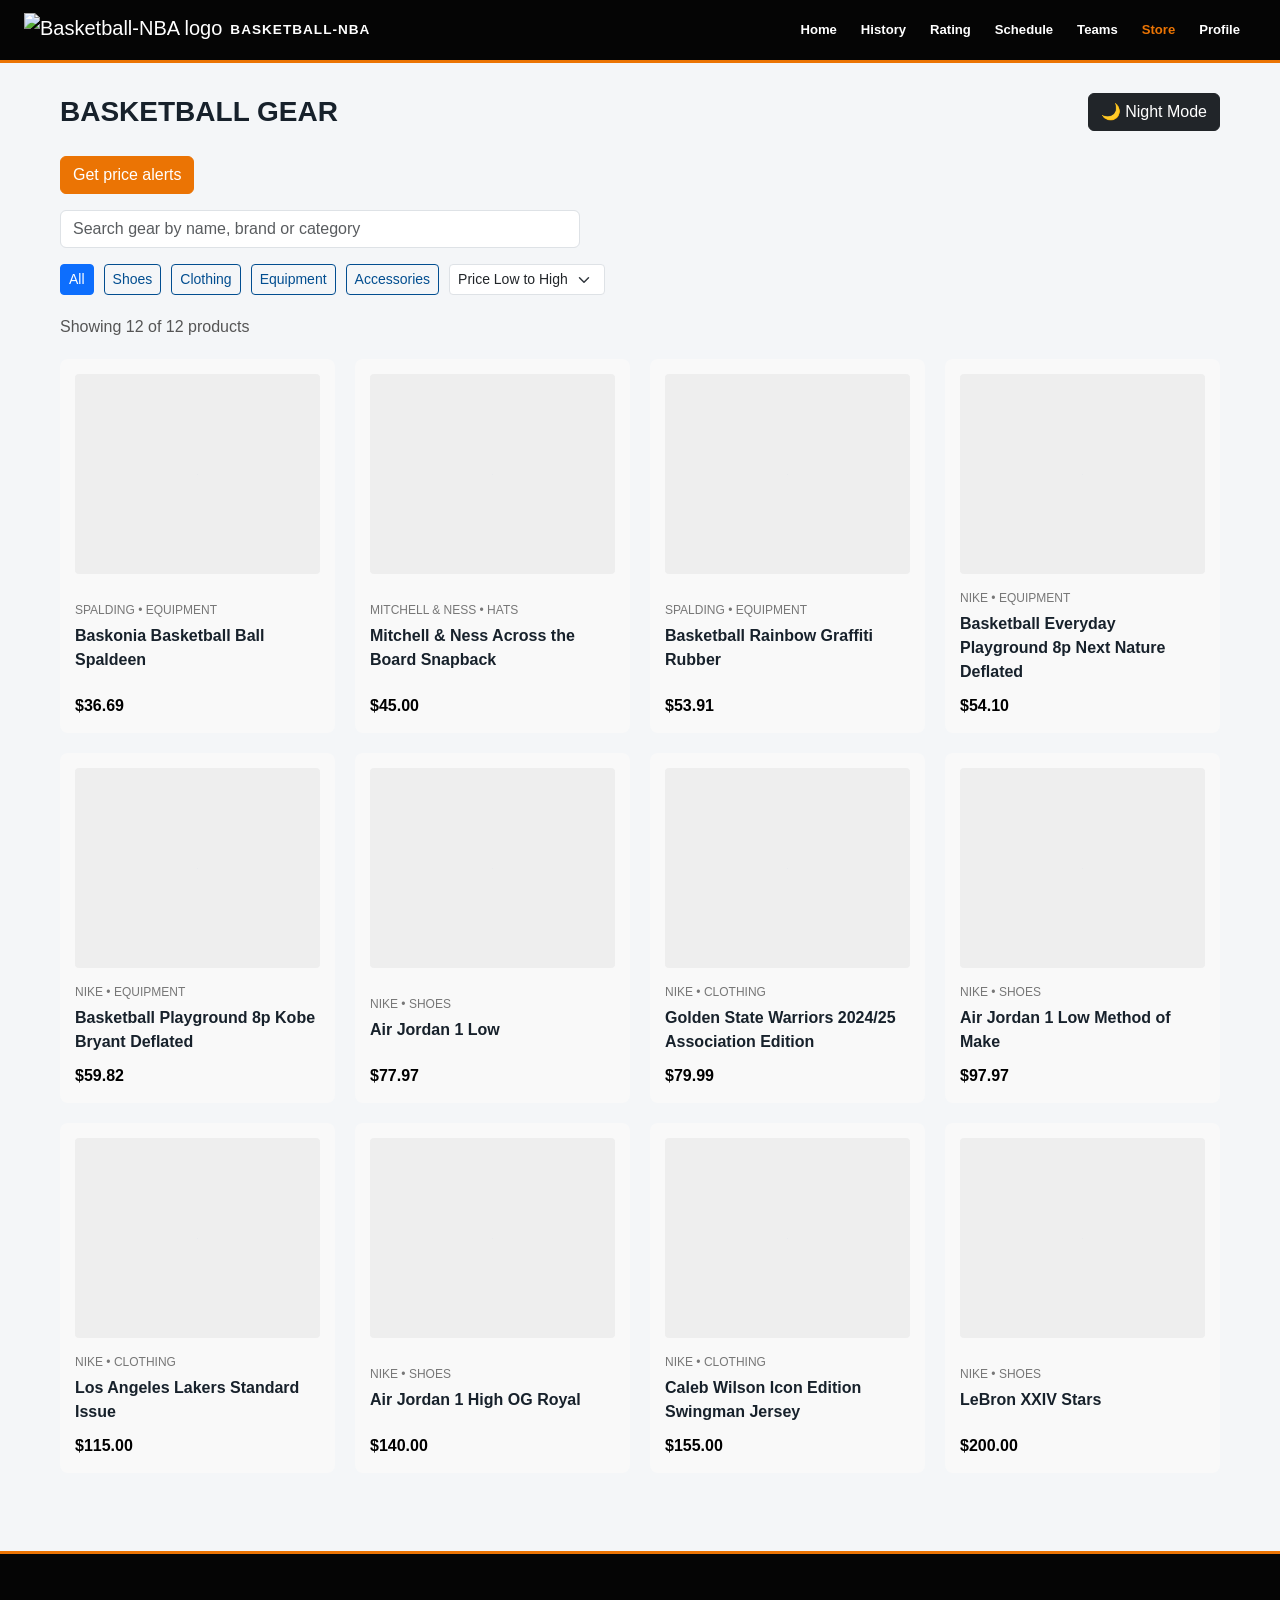
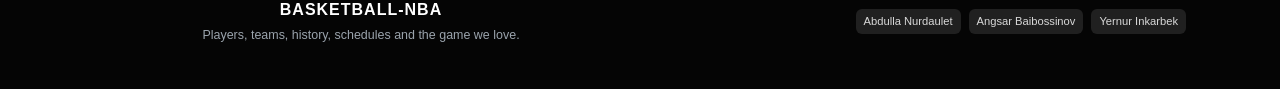
==== commit aa8f328c: "Add Profile link to navigation menu" ====
--- a/BrandPrice.html
+++ b/BrandPrice.html
@@ -6,9 +6,9 @@
     <title>Store | Basketball-NBA</title>
     <link rel="stylesheet" href="css/style.css">
     <link href="https://cdn.jsdelivr.net/npm/bootstrap@5.3.3/dist/css/bootstrap.min.css" rel="stylesheet">
-    <link rel="stylesheet" href="themeNur/site-theme.css">
+    <link rel="stylesheet" href="css/site-theme.css">
     <script src="https://code.jquery.com/jquery-4.0.0.min.js"></script>
-    <script src="script.js"></script>
+    <script src="js/script.js"></script>
 
 </head>
 <body>
@@ -30,6 +30,7 @@
                 <li class="nav-item"><a class="nav-link" href="schedule.html">Schedule</a></li>
                 <li class="nav-item"><a class="nav-link" href="Brands.html">Teams</a></li>
                 <li class="nav-item"><a class="nav-link active" href="BrandPrice.html">Store</a></li>
+                <li class="nav-item"><a class="nav-link" href="Profile.html">Profile</a><li>
             </ul>
         </div>
     </div>
@@ -155,4 +156,4 @@
 <script src="js/store-modal.js"></script>
 
 </body>
-</html>+</html>
--- a/css/site-theme.css
+++ b/css/site-theme.css
@@ -0,0 +1,273 @@
+
+:root { --nba-navy:#071522; --nba-blue:#024e90; --nba-orange:#eb7404; --nba-light:#f4f6f8; }
+body { font-family: Arial, Helvetica, sans-serif; background:var(--nba-light); color:#17212b; }
+.site-navbar { background:#050505; border-bottom:3px solid var(--nba-orange); }
+.site-navbar .navbar-brand span { letter-spacing:1px; font-weight:900; font-size:.85rem; }
+.site-navbar .nav-link { color:#fff !important; font-size:.82rem; font-weight:700; }
+.site-navbar .nav-link:hover,.site-navbar .nav-link.active { color:var(--nba-orange) !important; }
+.site-navbar .navbar-toggler { border-color:rgba(255,255,255,.35); }
+.site-navbar .navbar-toggler-icon { filter:invert(1); }
+.site-footer { background:#050505; color:#fff; border-top:3px solid var(--nba-orange); }
+.site-footer .footer-title { font-size:1rem; font-weight:900; letter-spacing:1px; }
+.site-footer .footer-note { color:#9ba4ad; font-size:.78rem; }
+.site-footer .member { background:#202020; color:#d8d8d8; font-size:.7rem; }
+.eyebrow { color:var(--nba-orange); font-size:.72rem; font-weight:800; letter-spacing:1.2px; text-transform:uppercase; }
+.history-carousel-img { height:clamp(260px,45vw,560px); object-fit:cover; }
+.card { border-color:rgba(7,21,34,.08); }
+.btn-primary { --bs-btn-bg:var(--nba-orange); --bs-btn-border-color:var(--nba-orange); --bs-btn-hover-bg:#c85f00; --bs-btn-hover-border-color:#c85f00; }
+.btn-outline-primary { --bs-btn-color:var(--nba-blue); --bs-btn-border-color:var(--nba-blue); --bs-btn-hover-bg:var(--nba-blue); --bs-btn-hover-border-color:var(--nba-blue); }
+.btn-secondary { --bs-btn-bg:var(--nba-blue); --bs-btn-border-color:var(--nba-blue); --bs-btn-hover-bg:#013b6e; --bs-btn-hover-border-color:#013b6e; }
+@media (max-width:575.98px) { .site-navbar .navbar-brand span{font-size:.72rem}.history-carousel-img{height:260px} }
+@media (max-width: 767.98px) {
+    .card-group { flex-direction: column; }
+}
+.card-group .card-img-top { height: 190px; object-fit: cover; }
+
+#task4{
+    background-color: green;
+   
+}
+
+
+.search-hidden{display:none !important}
+.store-search{position:relative;max-width:520px;margin-bottom:16px}
+.suggest-list{display:none;position:absolute;top:100%;left:0;right:0;margin:4px 0 0;padding:6px 0;list-style:none;background:#fff;border:1px solid #d6dbe0;border-top:3px solid #eb7404;border-radius:8px;box-shadow:0 10px 24px rgba(7,21,34,.18);z-index:1500;max-height:300px;overflow-y:auto}
+.suggest-list.open{display:block}
+.suggest-item{display:flex;justify-content:space-between;align-items:baseline;gap:12px;padding:9px 16px;cursor:pointer}
+.suggest-item small{color:#6b7580;white-space:nowrap}
+.suggest-item strong{color:#eb7404}
+.suggest-item.active,.suggest-item:hover{background:#fff3e6}
+.no-results{display:none;padding:24px;margin-top:16px;text-align:center;color:#59636e;background:#fff;border:1px dashed #cbd2d9;border-radius:8px}
+.no-results.open{display:block}
+
+.toast-box{position:fixed;right:20px;bottom:20px;display:flex;flex-direction:column;gap:10px;z-index:4000;max-width:calc(100% - 40px)}
+.toast-item{display:flex;align-items:center;gap:10px;min-width:240px;max-width:360px;padding:12px 16px;background:#071522;color:#fff;border-left:5px solid #2e7d32;border-radius:8px;box-shadow:0 8px 24px rgba(0,0,0,.3);font-size:.9rem;cursor:pointer}
+.toast-item::before{content:"\2713";flex:none;display:inline-flex;align-items:center;justify-content:center;width:22px;height:22px;border-radius:50%;background:#2e7d32;font-weight:900;font-size:.8rem}
+
+img.lazy{background:#e3e8ed;opacity:.5;transition:opacity .6s ease}
+img.lazy.lazy-loaded{opacity:1}
+
+
+/* ================================
+   PRODUCT MODAL
+================================ */
+
+/* Затемнение фона */
+.product-modal-overlay {
+    position: fixed;
+    inset: 0;
+    background: rgba(0, 0, 0, 0.65);
+    z-index: 1050;
+    display: flex;
+    align-items: center;
+    justify-content: center;
+    padding: 20px;
+}
+
+/* Само окно */
+.product-modal-content {
+    background: #ffffff;
+    border-radius: 14px;
+    max-width: 920px;
+    width: 100%;
+    max-height: 90vh;
+    overflow-y: auto;
+    overflow-x: hidden;
+    position: relative;
+    padding: 32px;
+    box-shadow: 0 20px 40px rgba(0, 0, 0, 0.25);
+}
+
+/* Крестик закрытия */
+.close-modal {
+    position: absolute;
+    top: 16px;
+    right: 20px;
+    background: none;
+    border: none;
+    font-size: 28px;
+    line-height: 1;
+    color: #333;
+    cursor: pointer;
+    transition: opacity 0.2s;
+}
+.close-modal:hover {
+    opacity: 0.6;
+}
+
+/* Сетка: фото слева, текст справа */
+.modal-grid {
+    display: grid;
+    grid-template-columns: 1fr 1.15fr;
+    gap: 32px;
+    align-items: start;
+}
+
+.modal-gallery {
+    background: #f8f9fa;
+    border-radius: 12px;
+    padding: 20px;
+    display: flex;
+    align-items: center;
+    justify-content: center;
+}
+
+.main-preview-img {
+    max-width: 100%;
+    max-height: 420px;
+    object-fit: contain;
+}
+
+/* Типографика правой колонки */
+.modal-brand {
+    font-size: 13px;
+    letter-spacing: 3px;
+    color: #6c757d;
+    font-weight: 500;
+    margin-bottom: 6px;
+}
+
+.modal-title {
+    font-size: 26px;
+    font-weight: 700;
+    color: #111;
+    margin: 0 0 12px 0;
+}
+
+.modal-price {
+    font-size: 24px;
+    font-weight: 400;
+    color: #111;
+    padding-bottom: 16px;
+    margin-bottom: 16px;
+    border-bottom: 1px solid #e5e7eb;
+}
+
+.modal-desc {
+    font-size: 14.5px;
+    line-height: 1.5;
+    color: #374151;
+    margin-bottom: 24px;
+}
+
+/* Заголовки секций с минусом */
+.modal-section {
+    margin-bottom: 20px;
+}
+
+.modal-section-header {
+    display: flex;
+    justify-content: space-between;
+    align-items: center;
+    cursor: pointer;
+    padding: 8px 0;
+    user-select: none;
+}
+
+.modal-section-header h3 {
+    font-size: 18px;
+    font-weight: 700;
+    color: #111;
+    margin: 0;
+}
+
+.accordion-icon {
+    font-size: 18px;
+    font-weight: 600;
+    color: #111;
+}
+
+/* Список характеристик */
+.modal-features {
+    padding-left: 18px;
+    margin: 8px 0 0 0;
+    font-size: 14px;
+    color: #374151;
+}
+
+.modal-features li {
+    margin-bottom: 6px;
+}
+
+/* Таблица характеристик как на скриншоте */
+.modal-info-table {
+    width: 100%;
+    border-collapse: collapse;
+    margin-top: 8px;
+    font-size: 13.5px;
+}
+
+.modal-info-table tr {
+    border-bottom: 1px solid #111;
+}
+
+.modal-info-table th {
+    text-align: left;
+    font-weight: 700;
+    color: #111;
+    padding: 8px 12px 8px 0;
+    width: 45%;
+}
+
+.modal-info-table td {
+    color: #374151;
+    padding: 8px 0;
+}
+
+/* Кнопка Купить */
+.modal-buy-btn {
+    display: block;
+    width: 100%;
+    background: #18181b;
+    color: #ffffff !important;
+    text-align: center;
+    text-decoration: none;
+    font-weight: 600;
+    font-size: 15px;
+    padding: 14px 20px;
+    border-radius: 8px;
+    margin-top: 24px;
+    transition: background 0.2s;
+}
+
+.modal-buy-btn:hover {
+    background: #333338;
+}
+
+/* Адаптив для телефонов */
+@media (max-width: 768px) {
+    .modal-grid {
+        grid-template-columns: 1fr;
+        gap: 20px;
+    }
+    .product-modal-content {
+        padding: 20px;
+    }
+}
+
+/* ================================
+   TOP BAR + DAY / NIGHT MODE
+================================ */
+.page-top-bar{display:flex;align-items:center;justify-content:space-between;gap:12px;margin-bottom:25px}
+.page-top-bar .page-title{margin:0}
+.theme-toggle{margin-left:auto;white-space:nowrap;transition:background-color .25s ease,transform .2s ease,box-shadow .25s ease}
+.theme-toggle:hover{transform:translateY(-2px) scale(1.04);box-shadow:0 6px 14px rgba(0,0,0,.25)}
+body,.team-card,.product-card,.card,.gear-faq-item,.gear-faq-question,.product-modal-content,.alert-popup-box{transition:background-color .3s ease,color .3s ease,border-color .3s ease}
+
+body.night-mode{background:#0d1117;color:#e6edf3}
+body.night-mode .theme-toggle{--bs-btn-bg:#f4f6f8;--bs-btn-border-color:#f4f6f8;--bs-btn-color:#0d1117;--bs-btn-hover-bg:#ffffff;--bs-btn-hover-border-color:#ffffff;--bs-btn-hover-color:#0d1117;--bs-btn-active-bg:#e6edf3;--bs-btn-active-color:#0d1117}
+body.night-mode .page-title,body.night-mode .team-title,body.night-mode .product-price,body.night-mode .modal-title,body.night-mode .modal-price,body.night-mode .modal-section-header h3,body.night-mode .accordion-icon,body.night-mode .modal-info-table th{color:#f0f6fc}
+body.night-mode .team-card,body.night-mode .card,body.night-mode .gear-faq-item,body.night-mode .product-modal-content,body.night-mode .alert-popup-box,body.night-mode .toast-item,body.night-mode .no-results,body.night-mode .suggest-list{background:#161b22;border-color:#30363d;color:#e6edf3}
+body.night-mode .product-card{background:#1c2128;color:#e6edf3}
+body.night-mode .product-image,body.night-mode .modal-gallery,body.night-mode img.lazy{background:#2d333b}
+body.night-mode .team-history,body.night-mode .modal-desc,body.night-mode .modal-features,body.night-mode .modal-info-table td{color:#c9d1d9}
+body.night-mode .team-meta,body.night-mode .product-category,body.night-mode .product-count,body.night-mode .rating-text,body.night-mode .gear-faq-note,body.night-mode .modal-brand,body.night-mode .suggest-item small,body.night-mode .no-results{color:#9da7b3}
+body.night-mode .gear-faq-question{background:#161b22;color:#f0f6fc}
+body.night-mode .gear-faq-question:hover,body.night-mode .suggest-item.active,body.night-mode .suggest-item:hover{background:#262c36}
+body.night-mode .extra-info{background:#1f2630;color:#c9d1d9}
+body.night-mode .close-modal,body.night-mode .alert-popup-close{color:#c9d1d9}
+body.night-mode .form-control{background:#0d1117;border-color:#30363d;color:#e6edf3}
+body.night-mode .form-control::placeholder{color:#7d8590}
+body.night-mode .btn-outline-primary{--bs-btn-color:#79b8ff;--bs-btn-border-color:#388bfd;--bs-btn-hover-color:#fff}
+body.night-mode .modal-buy-btn{background:#eb7404}
+body.night-mode .modal-info-table th,body.night-mode .modal-info-table td{border-color:#30363d}
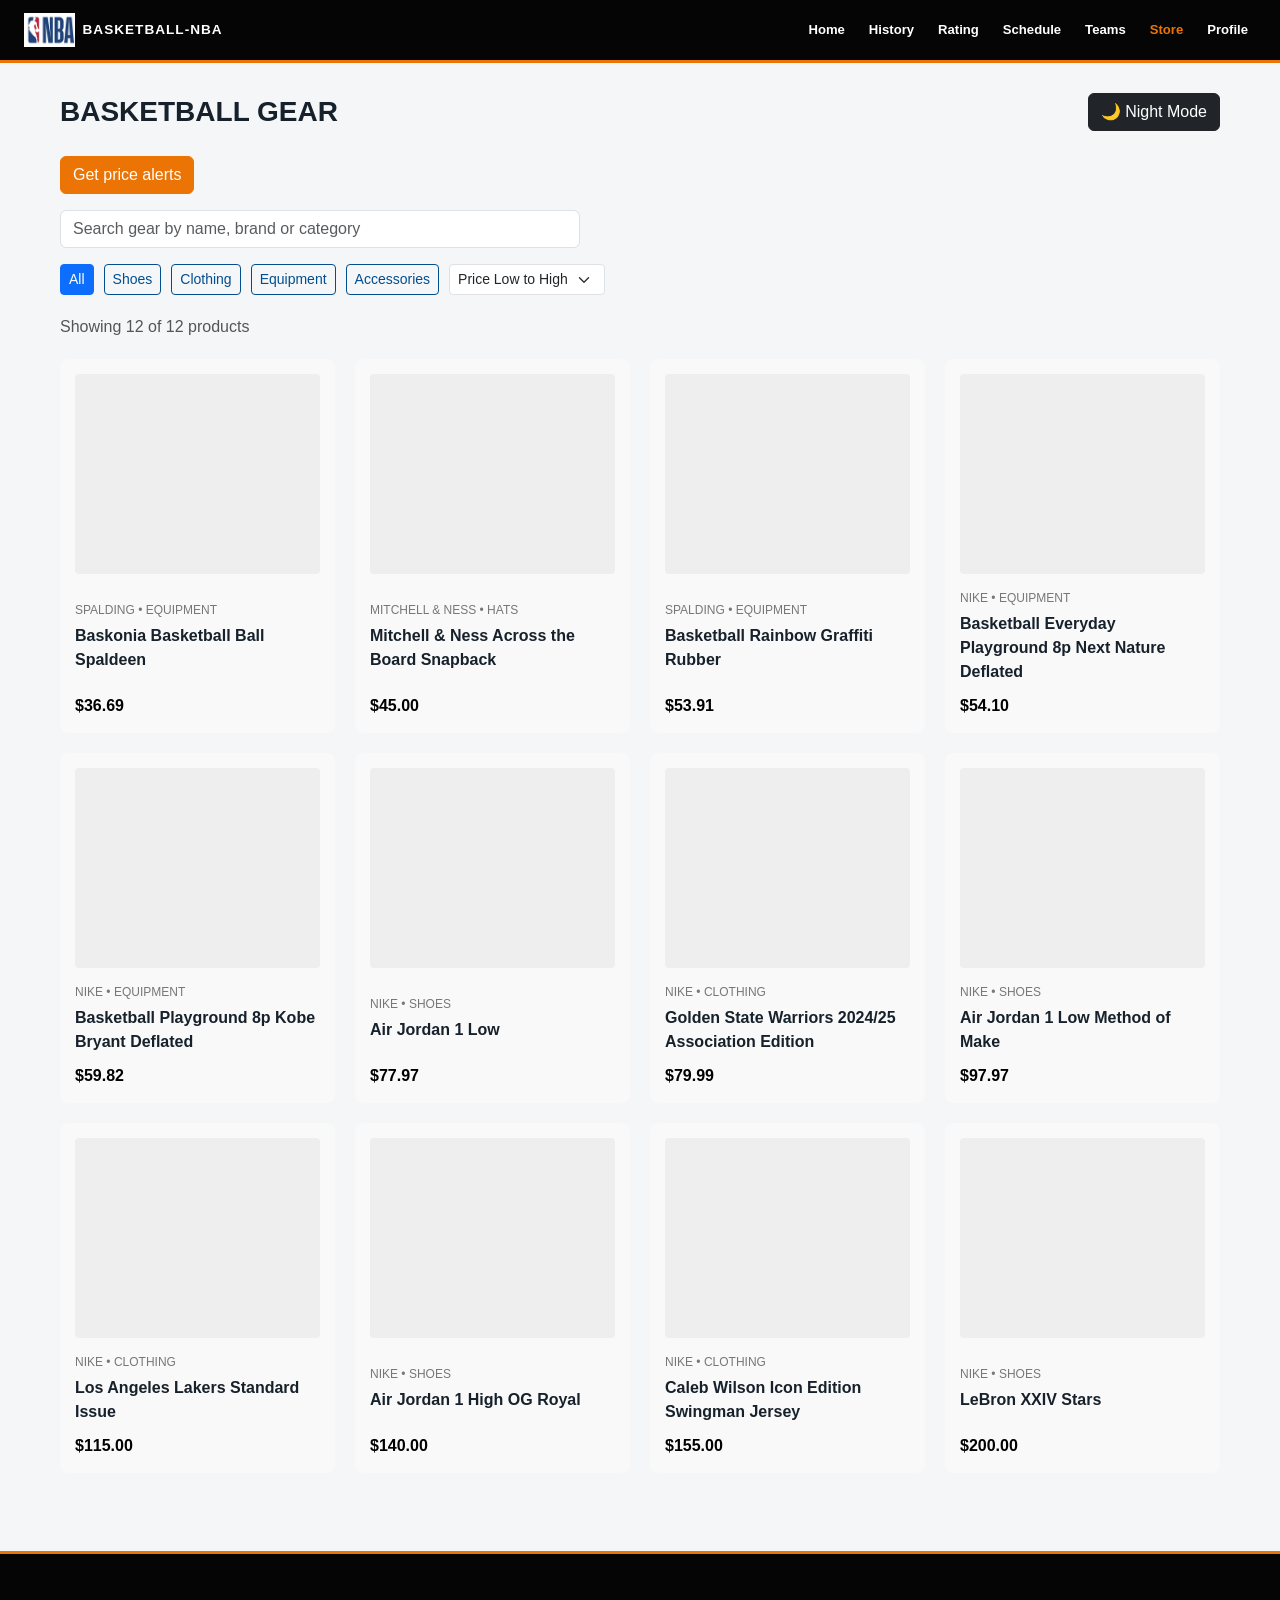
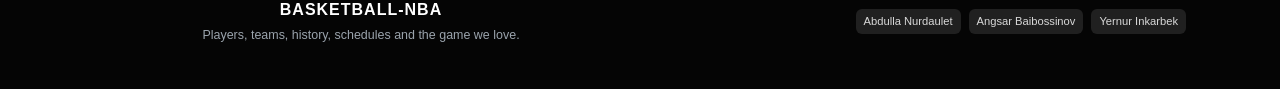
==== commit 15b57389: "nav link" ====
--- a/BrandPrice.html
+++ b/BrandPrice.html
@@ -30,7 +30,7 @@
                 <li class="nav-item"><a class="nav-link" href="schedule.html">Schedule</a></li>
                 <li class="nav-item"><a class="nav-link" href="Brands.html">Teams</a></li>
                 <li class="nav-item"><a class="nav-link active" href="BrandPrice.html">Store</a></li>
-                <li class="nav-item"><a class="nav-link" href="Profile.html">Profile</a><li>
+                <li class="nav-item"><a class="nav-link" href="Profile.html">Profile</a></li>
             </ul>
         </div>
     </div>
@@ -156,4 +156,4 @@
 <script src="js/store-modal.js"></script>
 
 </body>
-</html>
+</html>
